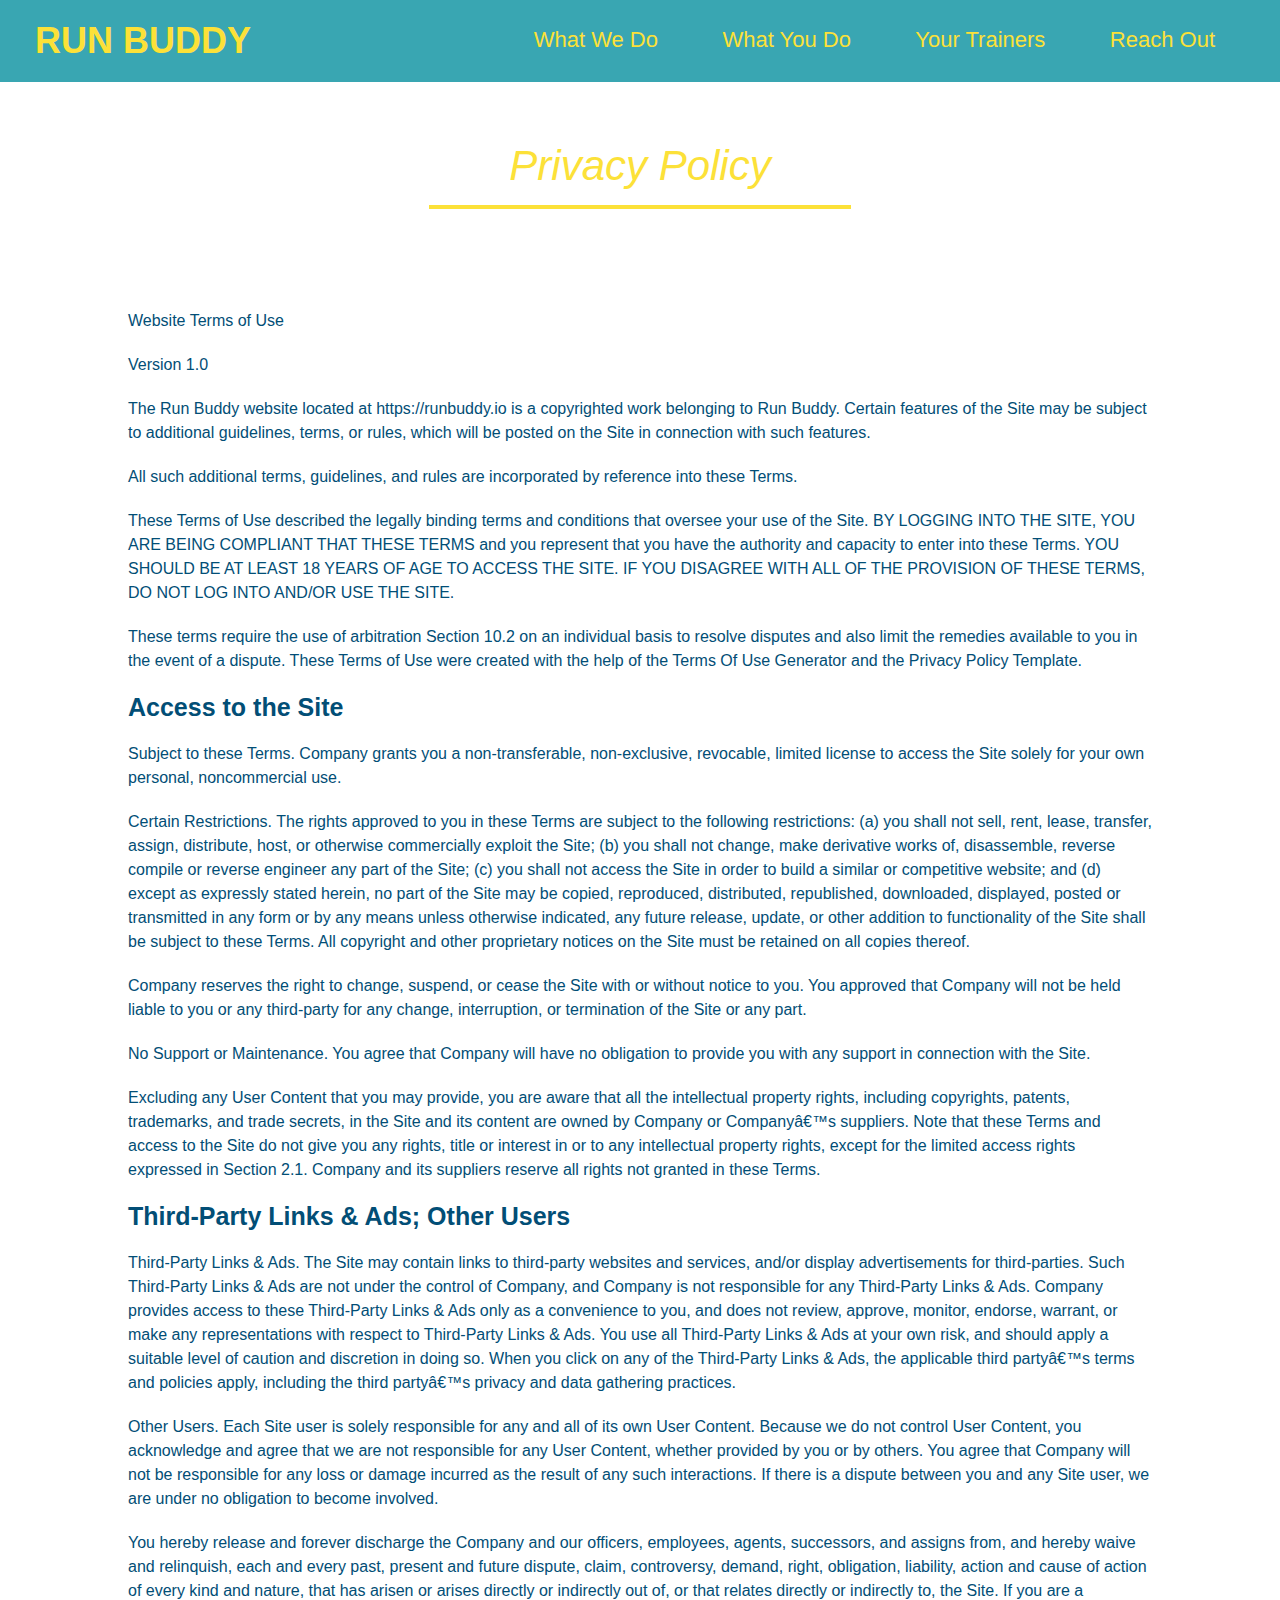
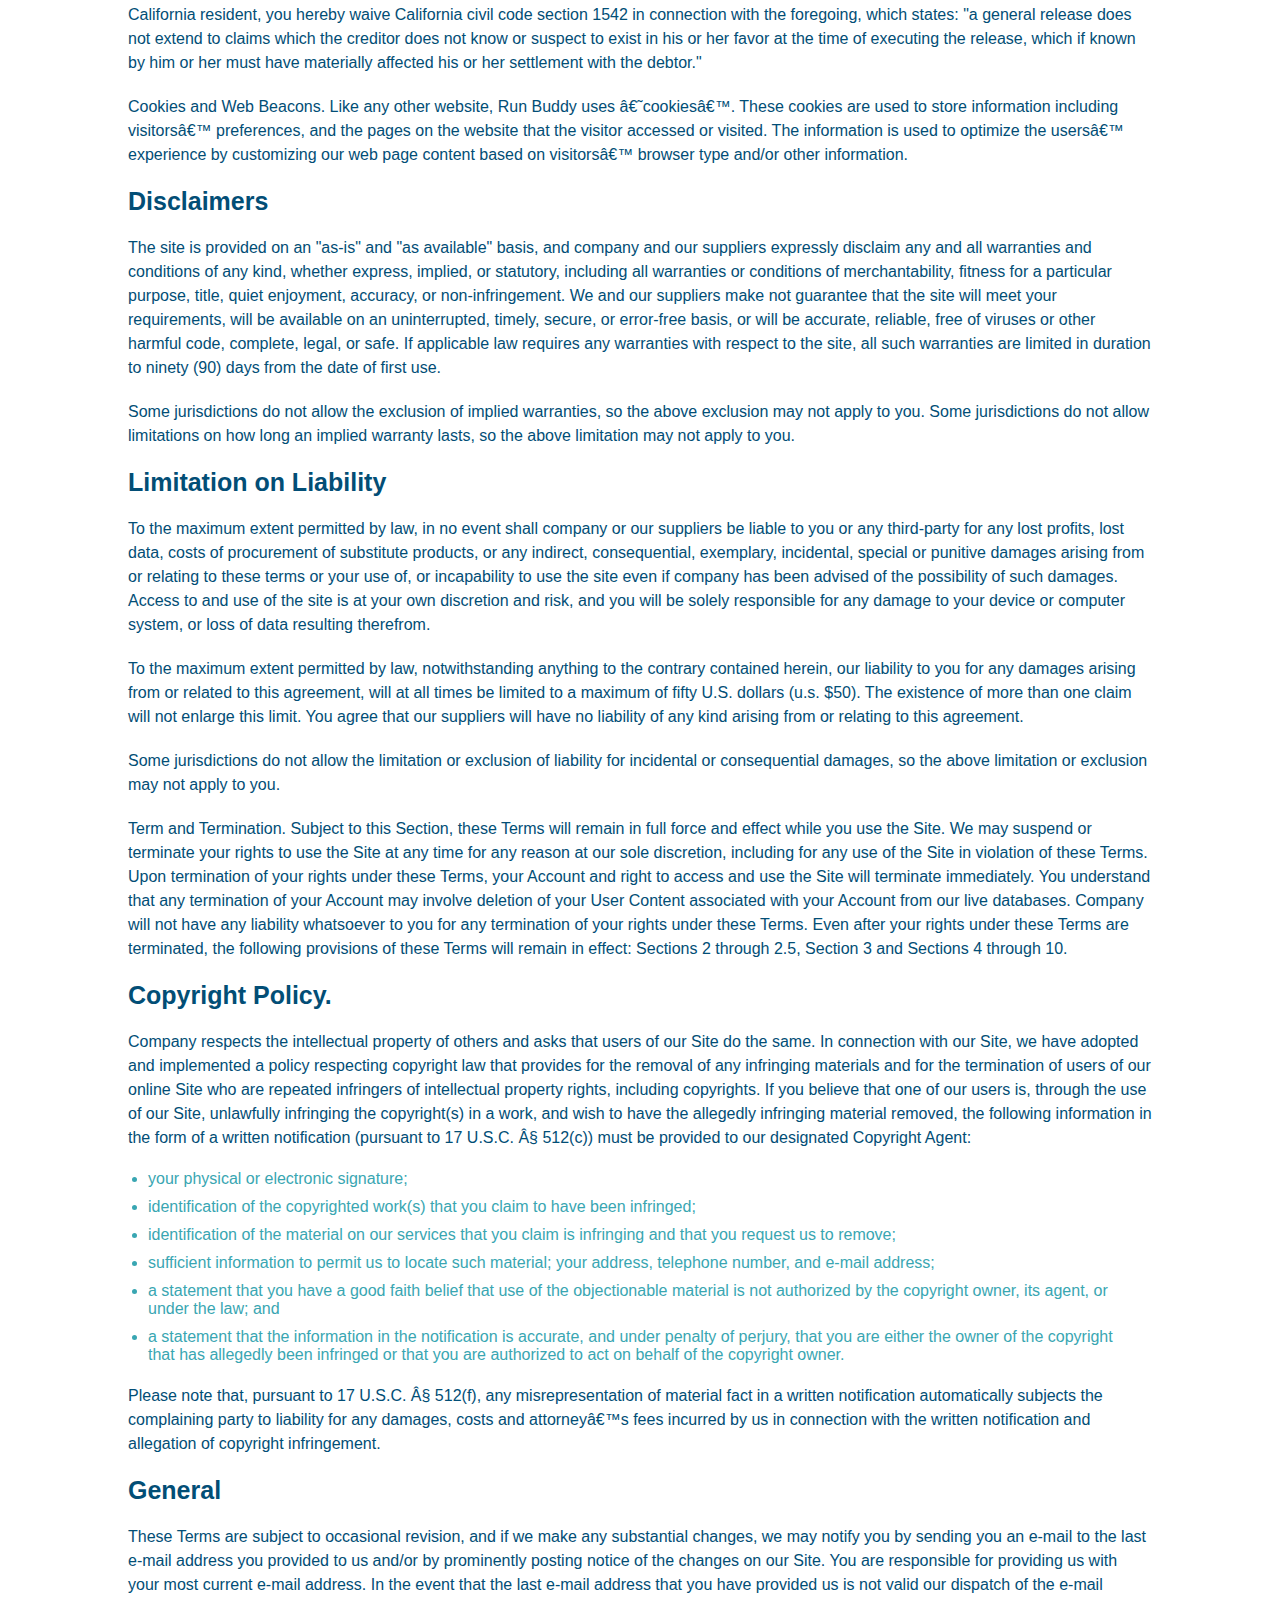
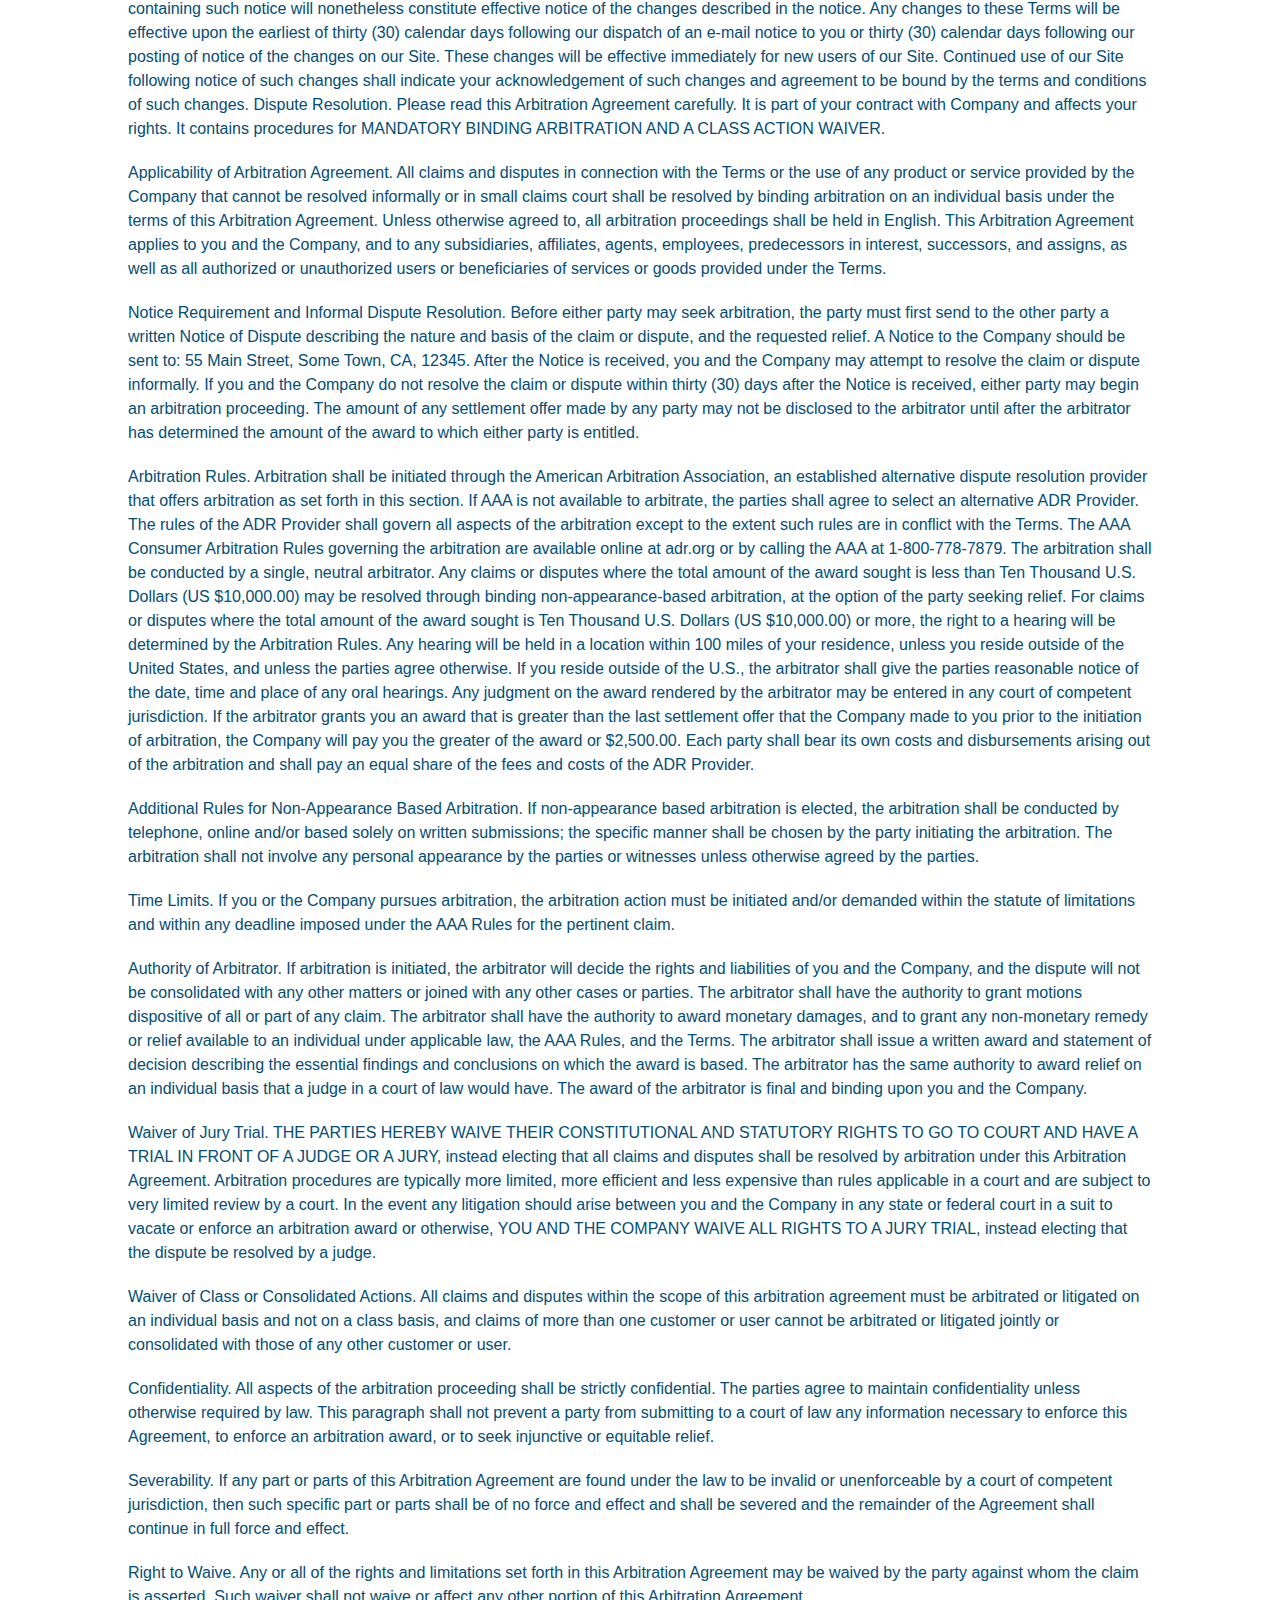
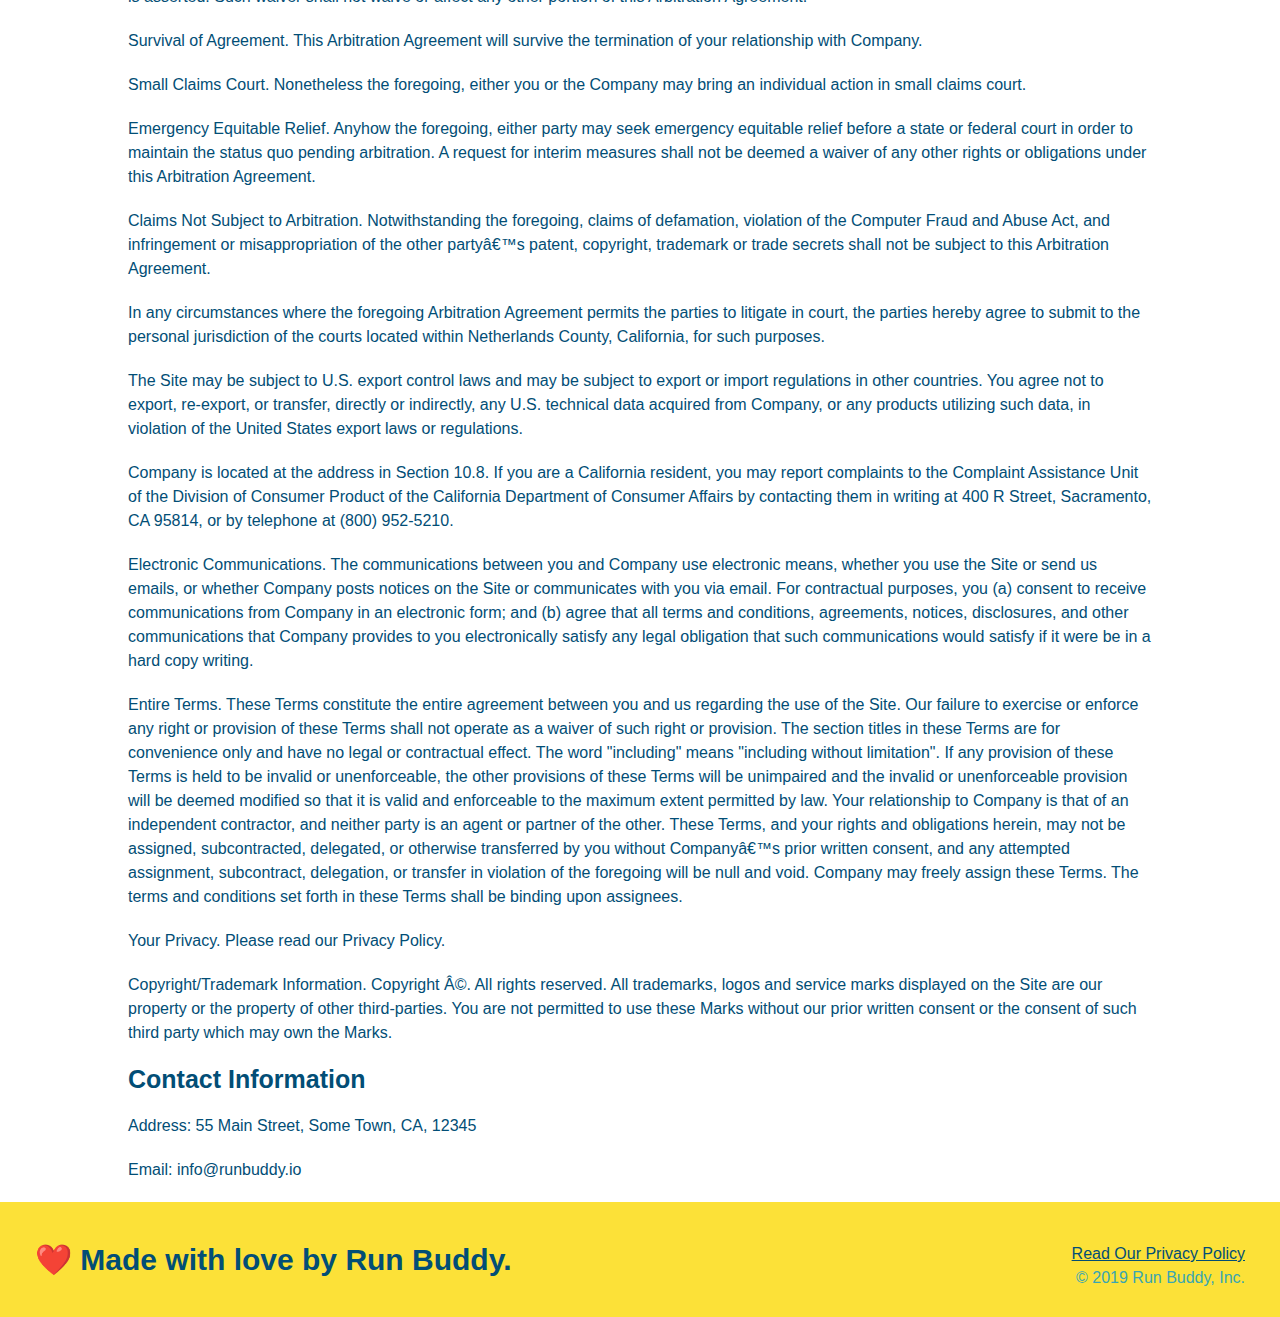
==== privacy-policy.html @ 26f64d64 "finished-page" ====
<!DOCTYPE html>
<html>
<head>
    <meta charset='utf-8'>    
    <title>Run Buddy Privacy Policy</title>    
    <link rel='stylesheet' type='text/css' media='screen' href='./assets/css/style.css'>
    <link rel="stylesheet" type='text/css' media='screen' href='./assets/css/secondary-styles.css'>
    <script src='main.js'></script>
</head>
<body>
    <!-- Header -->
    <header>
        <h1>
          <a href="/">RUN BUDDY</a>
        </h1>
          <nav>
            <ul>
              <li>
                <a href="./index.html#what-we-do">What We Do</a>
              </li>
              <li>
                <a href="./index.html#what-you-do">What You Do</a>
              </li>
              <li>
                <a href="./index.html#your-trainers">Your Trainers</a>
              </li>
              <li>
                <a href="./index.html#reach-out">Reach Out</a>
              </li>
            </ul>
          </nav>
      </header>
          <!-- Privacy Policy -->
        <section class="hero">
            <h2 class="page-title">
                Privacy Policy
            </h2>
        </section>
            <article class="secondary-content">
                <p>
                    Website Terms of Use
                  </p>
            
                  <p>
                    Version 1.0
                  </p>
            
                  <p>
                    The Run Buddy website located at https://runbuddy.io is a copyrighted work belonging to Run Buddy. Certain
                    features of the Site may be subject to additional guidelines, terms, or rules, which will be posted on the Site
                    in connection with such features.
                  </p>
            
                  <p>
                    All such additional terms, guidelines, and rules are incorporated by reference into these Terms.
                  </p>
            
                  <p>
                    These Terms of Use described the legally binding terms and conditions that oversee your use of the Site. BY
                    LOGGING INTO THE SITE, YOU ARE BEING COMPLIANT THAT THESE TERMS and you represent that you have the authority
                    and capacity to enter into these Terms. YOU SHOULD BE AT LEAST 18 YEARS OF AGE TO ACCESS THE SITE. IF YOU
                    DISAGREE WITH ALL OF THE PROVISION OF THESE TERMS, DO NOT LOG INTO AND/OR USE THE SITE.
                  </p>
            
                  <p>
                    These terms require the use of arbitration Section 10.2 on an individual basis to resolve disputes and also
                    limit the remedies available to you in the event of a dispute. These Terms of Use were created with the help of
                    the Terms Of Use Generator and the Privacy Policy Template.
                  </p>
            
                  <h3>
                    Access to the Site
                  </h3>
            
                  <p>
                    Subject to these Terms. Company grants you a non-transferable, non-exclusive, revocable, limited license to
                    access the Site solely for your own personal, noncommercial use.
                  </p>
            
                  <p>
                    Certain Restrictions. The rights approved to you in these Terms are subject to the following restrictions: (a)
                    you shall not sell, rent, lease, transfer, assign, distribute, host, or otherwise commercially exploit the Site;
                    (b) you shall not change, make derivative works of, disassemble, reverse compile or reverse engineer any part of
                    the Site; (c) you shall not access the Site in order to build a similar or competitive website; and (d) except
                    as expressly stated herein, no part of the Site may be copied, reproduced, distributed, republished, downloaded,
                    displayed, posted or transmitted in any form or by any means unless otherwise indicated, any future release,
                    update, or other addition to functionality of the Site shall be subject to these Terms. All copyright and other
                    proprietary notices on the Site must be retained on all copies thereof.
                  </p>
            
                  <p>
                    Company reserves the right to change, suspend, or cease the Site with or without notice to you. You approved
                    that Company will not be held liable to you or any third-party for any change, interruption, or termination of
                    the Site or any part.
                  </p>
            
                  <p>
                    No Support or Maintenance. You agree that Company will have no obligation to provide you with any support in
                    connection with the Site.
                  </p>
            
                  <p>
                    Excluding any User Content that you may provide, you are aware that all the intellectual property rights,
                    including copyrights, patents, trademarks, and trade secrets, in the Site and its content are owned by Company
                    or Companyâ€™s suppliers. Note that these Terms and access to the Site do not give you any rights, title or
                    interest in or to any intellectual property rights, except for the limited access rights expressed in Section
                    2.1. Company and its suppliers reserve all rights not granted in these Terms.
                  </p>
            
                  <h3>
                    Third-Party Links & Ads; Other Users
                  </h3>
            
                  <p>
                    Third-Party Links & Ads. The Site may contain links to third-party websites and services, and/or display
                    advertisements for third-parties. Such Third-Party Links & Ads are not under the control of Company, and Company
                    is not responsible for any Third-Party Links & Ads. Company provides access to these Third-Party Links & Ads
                    only as a convenience to you, and does not review, approve, monitor, endorse, warrant, or make any
                    representations with respect to Third-Party Links & Ads. You use all Third-Party Links & Ads at your own risk,
                    and should apply a suitable level of caution and discretion in doing so. When you click on any of the
                    Third-Party Links & Ads, the applicable third partyâ€™s terms and policies apply, including the third partyâ€™s
                    privacy and data gathering practices.
                  </p>
            
                  <p>
                    Other Users. Each Site user is solely responsible for any and all of its own User Content. Because we do not
                    control User Content, you acknowledge and agree that we are not responsible for any User Content, whether
                    provided by you or by others. You agree that Company will not be responsible for any loss or damage incurred as
                    the result of any such interactions. If there is a dispute between you and any Site user, we are under no
                    obligation to become involved.
                  </p>
            
                  <p>
                    You hereby release and forever discharge the Company and our officers, employees, agents, successors, and
                    assigns from, and hereby waive and relinquish, each and every past, present and future dispute, claim,
                    controversy, demand, right, obligation, liability, action and cause of action of every kind and nature, that has
                    arisen or arises directly or indirectly out of, or that relates directly or indirectly to, the Site. If you are
                    a California resident, you hereby waive California civil code section 1542 in connection with the foregoing,
                    which states: "a general release does not extend to claims which the creditor does not know or suspect to exist
                    in his or her favor at the time of executing the release, which if known by him or her must have materially
                    affected his or her settlement with the debtor."
                  </p>
            
                  <p>
                    Cookies and Web Beacons. Like any other website, Run Buddy uses â€˜cookiesâ€™. These cookies are used to store
                    information including visitorsâ€™ preferences, and the pages on the website that the visitor accessed or visited.
                    The information is used to optimize the usersâ€™ experience by customizing our web page content based on visitorsâ€™
                    browser type and/or other information.
                  </p>
            
                  <h3>
                    Disclaimers
                  </h3>
            
                  <p>
                    The site is provided on an "as-is" and "as available" basis, and company and our suppliers expressly disclaim
                    any and all warranties and conditions of any kind, whether express, implied, or statutory, including all
                    warranties or conditions of merchantability, fitness for a particular purpose, title, quiet enjoyment, accuracy,
                    or non-infringement. We and our suppliers make not guarantee that the site will meet your requirements, will be
                    available on an uninterrupted, timely, secure, or error-free basis, or will be accurate, reliable, free of
                    viruses or other harmful code, complete, legal, or safe. If applicable law requires any warranties with respect
                    to the site, all such warranties are limited in duration to ninety (90) days from the date of first use.
                  </p>
            
                  <p>
                    Some jurisdictions do not allow the exclusion of implied warranties, so the above exclusion may not apply to
                    you. Some jurisdictions do not allow limitations on how long an implied warranty lasts, so the above limitation
                    may not apply to you.
                  </p>
            
                  <h3>
                    Limitation on Liability
                  </h3>
            
                  <p>
                    To the maximum extent permitted by law, in no event shall company or our suppliers be liable to you or any
                    third-party for any lost profits, lost data, costs of procurement of substitute products, or any indirect,
                    consequential, exemplary, incidental, special or punitive damages arising from or relating to these terms or
                    your use of, or incapability to use the site even if company has been advised of the possibility of such
                    damages. Access to and use of the site is at your own discretion and risk, and you will be solely responsible
                    for any damage to your device or computer system, or loss of data resulting therefrom.
                  </p>
            
                  <p>
                    To the maximum extent permitted by law, notwithstanding anything to the contrary contained herein, our liability
                    to you for any damages arising from or related to this agreement, will at all times be limited to a maximum of
                    fifty U.S. dollars (u.s. $50). The existence of more than one claim will not enlarge this limit. You agree that
                    our suppliers will have no liability of any kind arising from or relating to this agreement.
                  </p>
            
                  <p>
                    Some jurisdictions do not allow the limitation or exclusion of liability for incidental or consequential
                    damages, so the above limitation or exclusion may not apply to you.
                  </p>
            
                  <p>
                    Term and Termination. Subject to this Section, these Terms will remain in full force and effect while you use
                    the Site. We may suspend or terminate your rights to use the Site at any time for any reason at our sole
                    discretion, including for any use of the Site in violation of these Terms. Upon termination of your rights under
                    these Terms, your Account and right to access and use the Site will terminate immediately. You understand that
                    any termination of your Account may involve deletion of your User Content associated with your Account from our
                    live databases. Company will not have any liability whatsoever to you for any termination of your rights under
                    these Terms. Even after your rights under these Terms are terminated, the following provisions of these Terms
                    will remain in effect: Sections 2 through 2.5, Section 3 and Sections 4 through 10.
                  </p>
            
                  <h3>
                    Copyright Policy.
                  </h3>
            
                  <p>
                    Company respects the intellectual property of others and asks that users of our Site do the same. In connection
                    with our Site, we have adopted and implemented a policy respecting copyright law that provides for the removal
                    of any infringing materials and for the termination of users of our online Site who are repeated infringers of
                    intellectual property rights, including copyrights. If you believe that one of our users is, through the use of
                    our Site, unlawfully infringing the copyright(s) in a work, and wish to have the allegedly infringing material
                    removed, the following information in the form of a written notification (pursuant to 17 U.S.C. Â§ 512(c)) must
                    be provided to our designated Copyright Agent:
                  </p>
            
                  <ul>
                    <li>
                      your physical or electronic signature;
                    </li>
                    <li>
                      identification of the copyrighted work(s) that you claim to have been infringed;
                    </li>
                    <li>
                      identification of the material on our services that you claim is infringing and that you request us to remove;
                    </li>
                    <li>
                      sufficient information to permit us to locate such material; your address, telephone number, and e-mail
                      address;
                    </li>
                    <li>
                      a statement that you have a good faith belief that use of the objectionable material is not authorized by the
                      copyright owner, its agent, or under the law; and
                    </li>
                    <li>
                      a statement that the information in the notification is accurate, and under penalty of perjury, that you are
                      either the owner of the copyright that has allegedly been infringed or that you are authorized to act on
                      behalf of the copyright owner.
                    </li>
                  </ul>
            
                  <p>
                    Please note that, pursuant to 17 U.S.C. Â§ 512(f), any misrepresentation of material fact in a written
                    notification automatically subjects the complaining party to liability for any damages, costs and attorneyâ€™s
                    fees incurred by us in connection with the written notification and allegation of copyright infringement.
                  </p>
            
                  <h3>
                    General
                  </h3>
            
                  <p>
                    These Terms are subject to occasional revision, and if we make any substantial changes, we may notify you by
                    sending you an e-mail to the last e-mail address you provided to us and/or by prominently posting notice of the
                    changes on our Site. You are responsible for providing us with your most current e-mail address. In the event
                    that the last e-mail address that you have provided us is not valid our dispatch of the e-mail containing such
                    notice will nonetheless constitute effective notice of the changes described in the notice. Any changes to these
                    Terms will be effective upon the earliest of thirty (30) calendar days following our dispatch of an e-mail
                    notice to you or thirty (30) calendar days following our posting of notice of the changes on our Site. These
                    changes will be effective immediately for new users of our Site. Continued use of our Site following notice of
                    such changes shall indicate your acknowledgement of such changes and agreement to be bound by the terms and
                    conditions of such changes. Dispute Resolution. Please read this Arbitration Agreement carefully. It is part of
                    your contract with Company and affects your rights. It contains procedures for MANDATORY BINDING ARBITRATION AND
                    A CLASS ACTION WAIVER.
                  </p>
            
                  <p>
                    Applicability of Arbitration Agreement. All claims and disputes in connection with the Terms or the use of any
                    product or service provided by the Company that cannot be resolved informally or in small claims court shall be
                    resolved by binding arbitration on an individual basis under the terms of this Arbitration Agreement. Unless
                    otherwise agreed to, all arbitration proceedings shall be held in English. This Arbitration Agreement applies to
                    you and the Company, and to any subsidiaries, affiliates, agents, employees, predecessors in interest,
                    successors, and assigns, as well as all authorized or unauthorized users or beneficiaries of services or goods
                    provided under the Terms.
                  </p>
            
                  <p>
                    Notice Requirement and Informal Dispute Resolution. Before either party may seek arbitration, the party must
                    first send to the other party a written Notice of Dispute describing the nature and basis of the claim or
                    dispute, and the requested relief. A Notice to the Company should be sent to: 55 Main Street, Some Town, CA,
                    12345. After the Notice is received, you and the Company may attempt to resolve the claim or dispute informally.
                    If you and the Company do not resolve the claim or dispute within thirty (30) days after the Notice is received,
                    either party may begin an arbitration proceeding. The amount of any settlement offer made by any party may not
                    be disclosed to the arbitrator until after the arbitrator has determined the amount of the award to which either
                    party is entitled.
                  </p>
            
                  <p>
                    Arbitration Rules. Arbitration shall be initiated through the American Arbitration Association, an established
                    alternative dispute resolution provider that offers arbitration as set forth in this section. If AAA is not
                    available to arbitrate, the parties shall agree to select an alternative ADR Provider. The rules of the ADR
                    Provider shall govern all aspects of the arbitration except to the extent such rules are in conflict with the
                    Terms. The AAA Consumer Arbitration Rules governing the arbitration are available online at adr.org or by
                    calling the AAA at 1-800-778-7879. The arbitration shall be conducted by a single, neutral arbitrator. Any
                    claims or disputes where the total amount of the award sought is less than Ten Thousand U.S. Dollars (US
                    $10,000.00) may be resolved through binding non-appearance-based arbitration, at the option of the party seeking
                    relief. For claims or disputes where the total amount of the award sought is Ten Thousand U.S. Dollars (US
                    $10,000.00) or more, the right to a hearing will be determined by the Arbitration Rules. Any hearing will be
                    held in a location within 100 miles of your residence, unless you reside outside of the United States, and
                    unless the parties agree otherwise. If you reside outside of the U.S., the arbitrator shall give the parties
                    reasonable notice of the date, time and place of any oral hearings. Any judgment on the award rendered by the
                    arbitrator may be entered in any court of competent jurisdiction. If the arbitrator grants you an award that is
                    greater than the last settlement offer that the Company made to you prior to the initiation of arbitration, the
                    Company will pay you the greater of the award or $2,500.00. Each party shall bear its own costs and
                    disbursements arising out of the arbitration and shall pay an equal share of the fees and costs of the ADR
                    Provider.
                  </p>
            
                  <p>
                    Additional Rules for Non-Appearance Based Arbitration. If non-appearance based arbitration is elected, the
                    arbitration shall be conducted by telephone, online and/or based solely on written submissions; the specific
                    manner shall be chosen by the party initiating the arbitration. The arbitration shall not involve any personal
                    appearance by the parties or witnesses unless otherwise agreed by the parties.
                  </p>
            
                  <p>
                    Time Limits. If you or the Company pursues arbitration, the arbitration action must be initiated and/or demanded
                    within the statute of limitations and within any deadline imposed under the AAA Rules for the pertinent claim.
                  </p>
            
                  <p>
                    Authority of Arbitrator. If arbitration is initiated, the arbitrator will decide the rights and liabilities of
                    you and the Company, and the dispute will not be consolidated with any other matters or joined with any other
                    cases or parties. The arbitrator shall have the authority to grant motions dispositive of all or part of any
                    claim. The arbitrator shall have the authority to award monetary damages, and to grant any non-monetary remedy
                    or relief available to an individual under applicable law, the AAA Rules, and the Terms. The arbitrator shall
                    issue a written award and statement of decision describing the essential findings and conclusions on which the
                    award is based. The arbitrator has the same authority to award relief on an individual basis that a judge in a
                    court of law would have. The award of the arbitrator is final and binding upon you and the Company.
                  </p>
            
                  <p>
                    Waiver of Jury Trial. THE PARTIES HEREBY WAIVE THEIR CONSTITUTIONAL AND STATUTORY RIGHTS TO GO TO COURT AND HAVE
                    A TRIAL IN FRONT OF A JUDGE OR A JURY, instead electing that all claims and disputes shall be resolved by
                    arbitration under this Arbitration Agreement. Arbitration procedures are typically more limited, more efficient
                    and less expensive than rules applicable in a court and are subject to very limited review by a court. In the
                    event any litigation should arise between you and the Company in any state or federal court in a suit to vacate
                    or enforce an arbitration award or otherwise, YOU AND THE COMPANY WAIVE ALL RIGHTS TO A JURY TRIAL, instead
                    electing that the dispute be resolved by a judge.
                  </p>
            
                  <p>
                    Waiver of Class or Consolidated Actions. All claims and disputes within the scope of this arbitration agreement
                    must be arbitrated or litigated on an individual basis and not on a class basis, and claims of more than one
                    customer or user cannot be arbitrated or litigated jointly or consolidated with those of any other customer or
                    user.
                  </p>
            
                  <p>
                    Confidentiality. All aspects of the arbitration proceeding shall be strictly confidential. The parties agree to
                    maintain confidentiality unless otherwise required by law. This paragraph shall not prevent a party from
                    submitting to a court of law any information necessary to enforce this Agreement, to enforce an arbitration
                    award, or to seek injunctive or equitable relief.
                  </p>
            
                  <p>
                    Severability. If any part or parts of this Arbitration Agreement are found under the law to be invalid or
                    unenforceable by a court of competent jurisdiction, then such specific part or parts shall be of no force and
                    effect and shall be severed and the remainder of the Agreement shall continue in full force and effect.
                  </p>
            
                  <p>
                    Right to Waive. Any or all of the rights and limitations set forth in this Arbitration Agreement may be waived
                    by the party against whom the claim is asserted. Such waiver shall not waive or affect any other portion of this
                    Arbitration Agreement.
                  </p>
            
                  <p>
                    Survival of Agreement. This Arbitration Agreement will survive the termination of your relationship with
                    Company.
                  </p>
            
                  <p>
                    Small Claims Court. Nonetheless the foregoing, either you or the Company may bring an individual action in small
                    claims court.
                  </p>
            
                  <p>
                    Emergency Equitable Relief. Anyhow the foregoing, either party may seek emergency equitable relief before a
                    state or federal court in order to maintain the status quo pending arbitration. A request for interim measures
                    shall not be deemed a waiver of any other rights or obligations under this Arbitration Agreement.
                  </p>
            
                  <p>
                    Claims Not Subject to Arbitration. Notwithstanding the foregoing, claims of defamation, violation of the
                    Computer Fraud and Abuse Act, and infringement or misappropriation of the other partyâ€™s patent, copyright,
                    trademark or trade secrets shall not be subject to this Arbitration Agreement.
                  </p>
            
                  <p>
                    In any circumstances where the foregoing Arbitration Agreement permits the parties to litigate in court, the
                    parties hereby agree to submit to the personal jurisdiction of the courts located within Netherlands County,
                    California, for such purposes.
                  </p>
            
                  <p>
                    The Site may be subject to U.S. export control laws and may be subject to export or import regulations in other
                    countries. You agree not to export, re-export, or transfer, directly or indirectly, any U.S. technical data
                    acquired from Company, or any products utilizing such data, in violation of the United States export laws or
                    regulations.
                  </p>
            
                  <p>
                    Company is located at the address in Section 10.8. If you are a California resident, you may report complaints
                    to the Complaint Assistance Unit of the Division of Consumer Product of the California Department of Consumer
                    Affairs by contacting them in writing at 400 R Street, Sacramento, CA 95814, or by telephone at (800) 952-5210.
                  </p>
            
                  <p>
                    Electronic Communications. The communications between you and Company use electronic means, whether you use the
                    Site or send us emails, or whether Company posts notices on the Site or communicates with you via email. For
                    contractual purposes, you (a) consent to receive communications from Company in an electronic form; and (b)
                    agree that all terms and conditions, agreements, notices, disclosures, and other communications that Company
                    provides to you electronically satisfy any legal obligation that such communications would satisfy if it were be
                    in a hard copy writing.
                  </p>
            
                  <p>
                    Entire Terms. These Terms constitute the entire agreement between you and us regarding the use of the Site. Our
                    failure to exercise or enforce any right or provision of these Terms shall not operate as a waiver of such right
                    or provision. The section titles in these Terms are for convenience only and have no legal or contractual
                    effect. The word "including" means "including without limitation". If any provision of these Terms is held to be
                    invalid or unenforceable, the other provisions of these Terms will be unimpaired and the invalid or
                    unenforceable provision will be deemed modified so that it is valid and enforceable to the maximum extent
                    permitted by law. Your relationship to Company is that of an independent contractor, and neither party is an
                    agent or partner of the other. These Terms, and your rights and obligations herein, may not be assigned,
                    subcontracted, delegated, or otherwise transferred by you without Companyâ€™s prior written consent, and any
                    attempted assignment, subcontract, delegation, or transfer in violation of the foregoing will be null and void.
                    Company may freely assign these Terms. The terms and conditions set forth in these Terms shall be binding upon
                    assignees.
                  </p>
            
                  <p>
                    Your Privacy. Please read our Privacy Policy.
                  </p>
            
                  <p>
                    Copyright/Trademark Information. Copyright Â©. All rights reserved. All trademarks, logos and service marks
                    displayed on the Site are our property or the property of other third-parties. You are not permitted to use
                    these Marks without our prior written consent or the consent of such third party which may own the Marks.
                  </p>
            
                  <h3>
                    Contact Information
                  </h3>
            
                  <p>
                    Address: 55 Main Street, Some Town, CA, 12345
                  </p>
            
                  <p>
                    Email: info@runbuddy.io
                  </p>
            
            </article>
            <!-- Footer -->
      <footer>
        <h2>❤️ Made with love by Run Buddy.</h2>
        <div>
          <a href="#">Read Our Privacy Policy</a><br />
          &copy; 2019 Run Buddy, Inc.
        </div>
      </footer>
    
</body>
</html>
---- assets/css/style.css ----
* {
    margin: 0;
    padding: 0;
    box-sizing: border-box;
}

body {
    color: #39a6b2;
    font-family: Helvetica, Arial, "sans serif";
}

header {
    padding: 20px 35px;
    background-color: #39a6b2;
}

header h1 {
    font-weight: bold;
    font-size: 36px;
    color: #fce138;
    margin: 0;
    display: inline;
}

header a {
    text-decoration: none;
    color: #fce138;
}

header nav {
    float: right;
    margin: 7px 0;
}

header nav ul li {
    display: inline;
}

header nav ul li a {
    margin: 0 30px;
    font-weight: lighter;
    font-size: 22px;
}

footer {
    background: #fce138;
    width: 100%;
    padding: 40px 35px;

}

footer h2 {
    display: inline;
    color: #024e76;
    font-size:30px;
    margin: 0;
}

footer div {
    float:right;
    line-height: 1.5;
    text-align: right;
}

footer a {
    color: #024e76;
}

.hero {
    background-image: url("../images/hero-bg.jpg");
    height: 600px;
    background-size: cover;
    background-position: center;
    position: relative;
}

section {
    padding: 60px;
}

.hero-form {
    color: #024e76;
    background-color: #fce138;
    padding: 20px;
    width: 500px;
    border: solid 3px #024e76;
    position: absolute;
    bottom: 120px;
    right: 140px;
    }

.hero-form p {
    margin: 5px 0 15px 0;
}

.hero-form h3 {
    font-size: 24px;
    margin: 0;
}

.form-input {
    border: 1px solid #024e76;
    display: block;
    padding: 7px 15px;
    font-size: 16px;
    color: #024e76;
    width: 100%;
    margin-bottom: 15px;
}

.hero-form label {
    margin: 0 5px;
}

.hero-form button {
    color: #fce138;
    background-color: #024e76;
    border: none;
    padding: 10px 20px;
    font-size: 16px;
}

.intro {
    text-align: center;
}

.intro p {
    line-height: 1.7;
    color: #39a6b2;
    width: 80%;
    font-size: 20px;
    margin: 0 auto;
}

.steps {
    text-align: center;
    background: #fce138;
}

.section-title {
    font-size: 55px;
    color: #024e76;
    margin-bottom: 35px;
    padding: 0 100px 20px 100px;
    border-bottom: 3px solid;
}

.primary-border {
    border-color: #fce138;
}

.secondary-border {
    border-color: #39a6b2;
}

.steps div {
    margin-bottom: 80px;
    }

.steps img {
    width: 15%;
    margin: 10px 0;
}

.steps h3 {
    color: #024e76;
    font-size: 46px;
    margin-top: 10px;
}

.steps p {
    color: #39a6b2;
    font-size: 23px;
}

.steps span {
    font-size: 38px;
}

.trainers {
    text-align: center;
}

.trainer {
    width: 900px;
    margin: 0 auto 30px auto;
    background: #024e76;
    color: #fce138;
    overflow: auto;
}

.trainer img {
    width: 35%;
    float: left;
}

.trainer-bio {
    padding: 35px;
    float: left;
    width: 65%;
}

.text-left {
    text-align: left;
}

.text-right {
    text-align: right;
}

.trainer-bio h3 {
    font-size: 32px;
    margin-bottom: 8px;
}

.trainer-bio h4 {
    font-weight: lighter;
    font-size: 26px;
    margin-bottom: 25px;
}

.trainer-bio p {
    font-size: 17px;
    line-height: 1.3;
}

.contact {
    text-align: center;
    background: #024e76;
}

.contact h2 {
    color: #fce138;
}

.contact-info iframe {
    width: 400px;
    height: 400px;
}

.contact-info div {
    width: 410px;
    display: inline-block;
    vertical-align: top;
    text-align: left;
    margin: 30px 0 0 60px;
    color: white;
}

.contact-info h3 {
    color: #fce138;
    font-size: 32px;
}

.contact-info p, .contact-info address {
    margin: 20px;
    line-height: 1.5;
    font-size: 20px;
    font-style: normal;
}

.contact-info a {
    color: #fce138;
}
---- assets/css/secondary-styles.css ----
.hero {
    background-position: bottom;
    height: auto;
    text-align: center;
    margin-bottom: 40px;
}

.page-title {
    color:#fce138 ;
    display: inline-block;
    border-bottom: 4px solid #fce138;
    padding: 0 80px 15px 80px;
    font-weight: normal;
    font-size: 42px;
    font-style: italic;
}

.secondary-content {
    width: 80%;
    margin: 0 auto;
    color: #024e76;
}

.secondary-content h3 {
    font-size: 25px;
    margin: 20px 0;
}

.secondary-content p {
    font-size: 16px;
    line-height: 1.5;
    margin: 20px 0;
}

.secondary-content ul {
    margin: 15px 20px;
}

.secondary-content li {
    color: #39a6b2;
    margin: 10px 0;
}
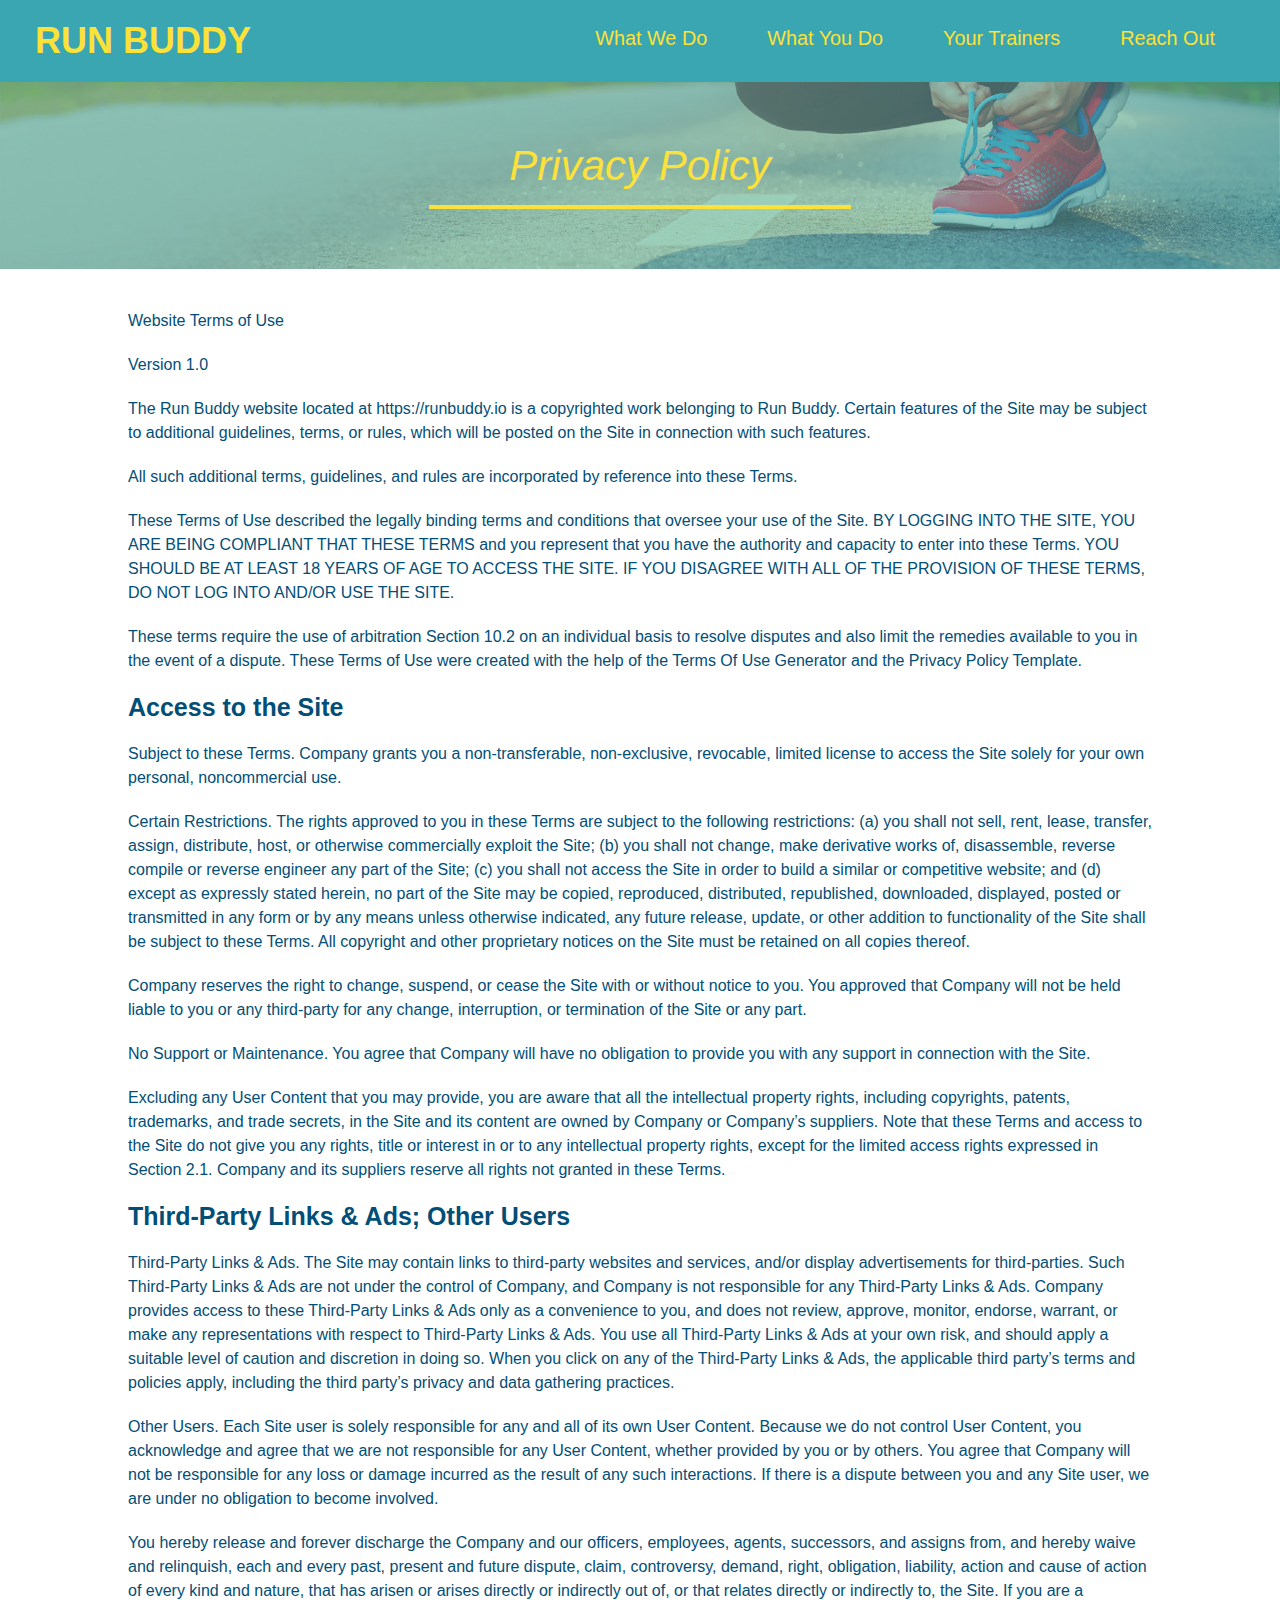
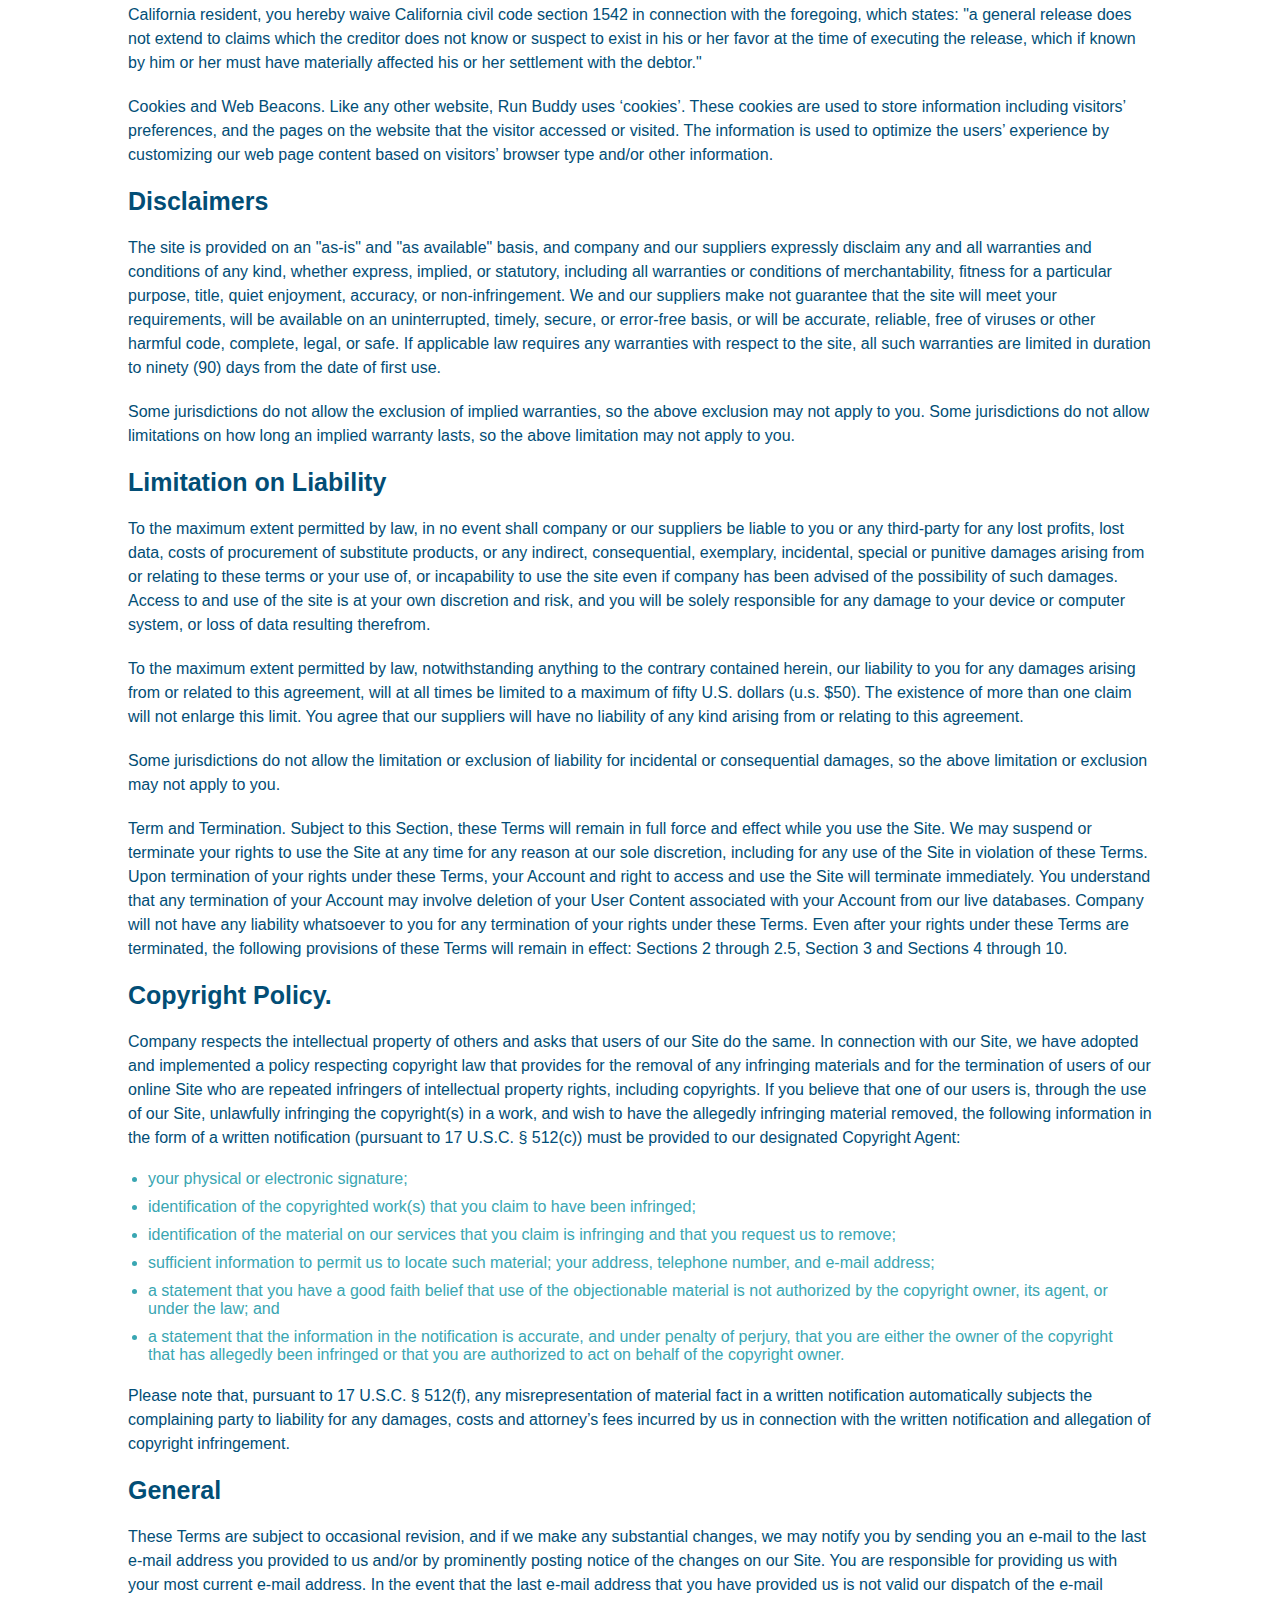
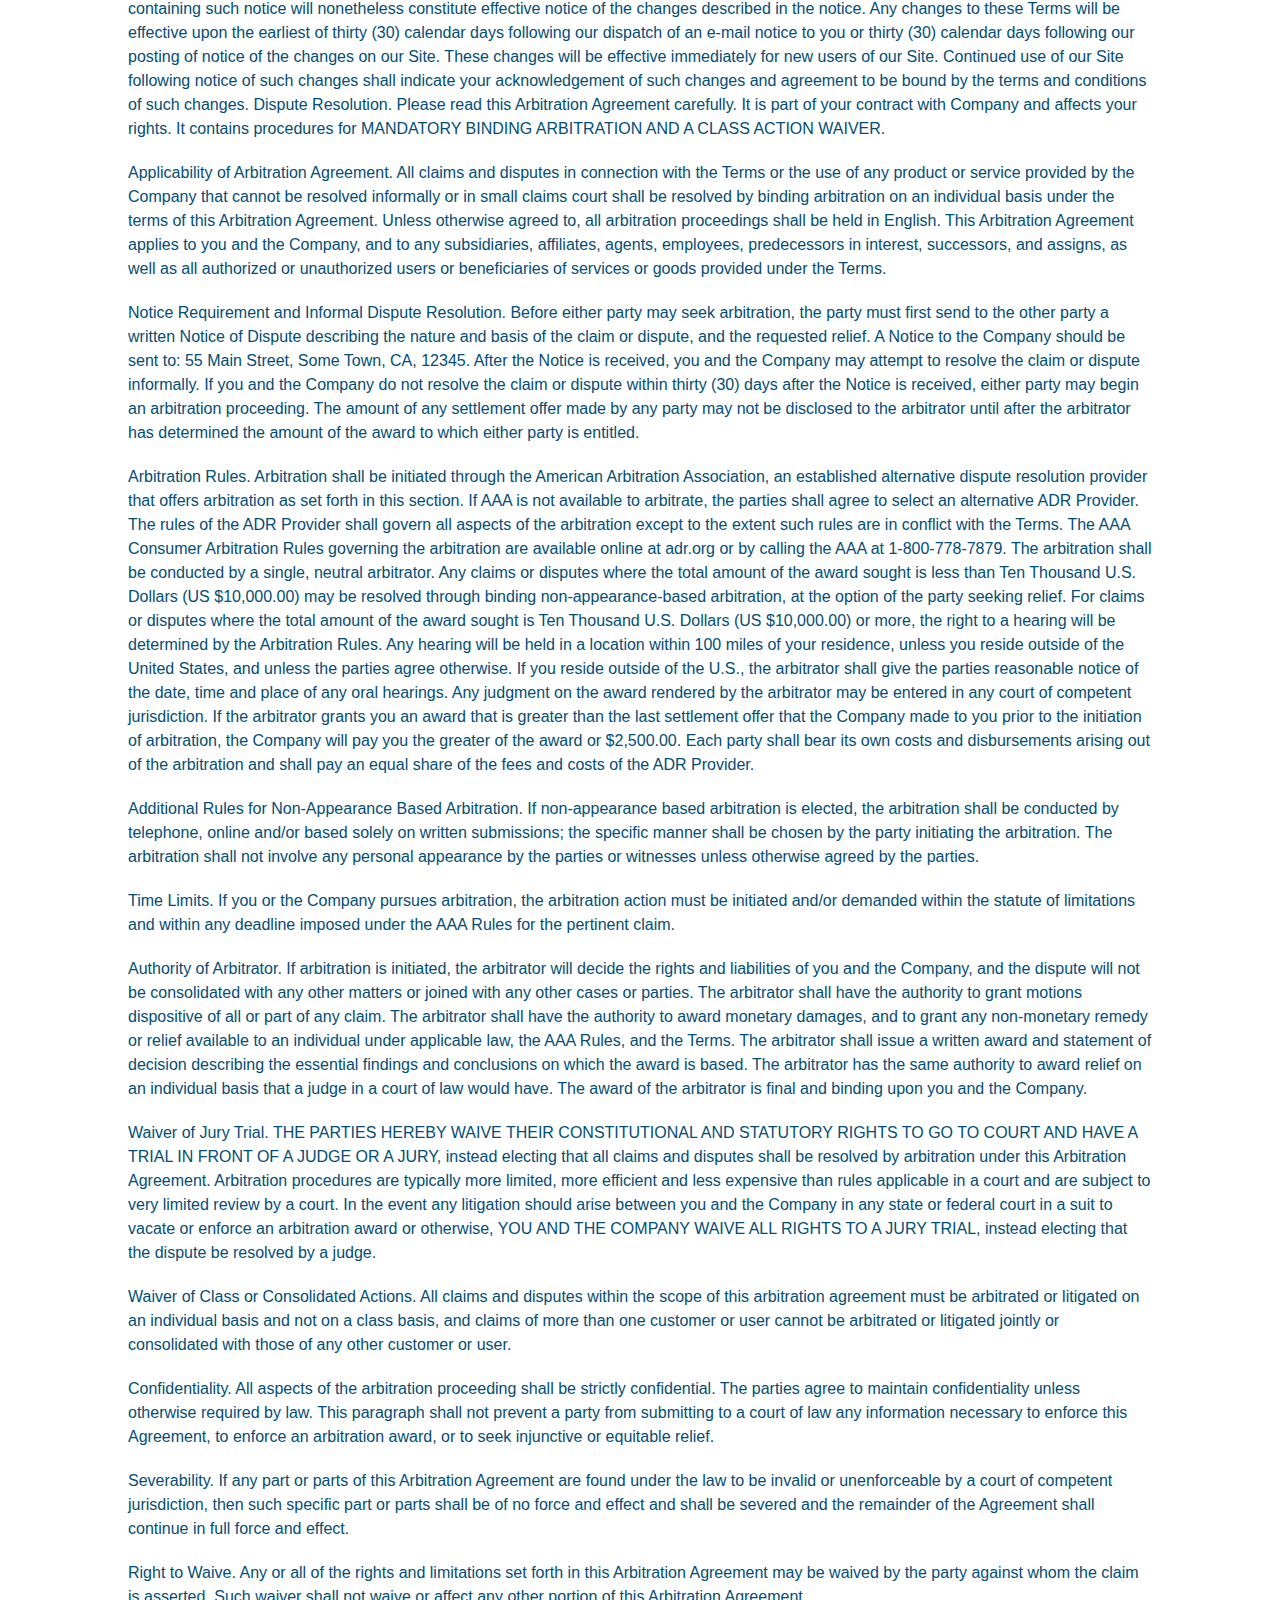
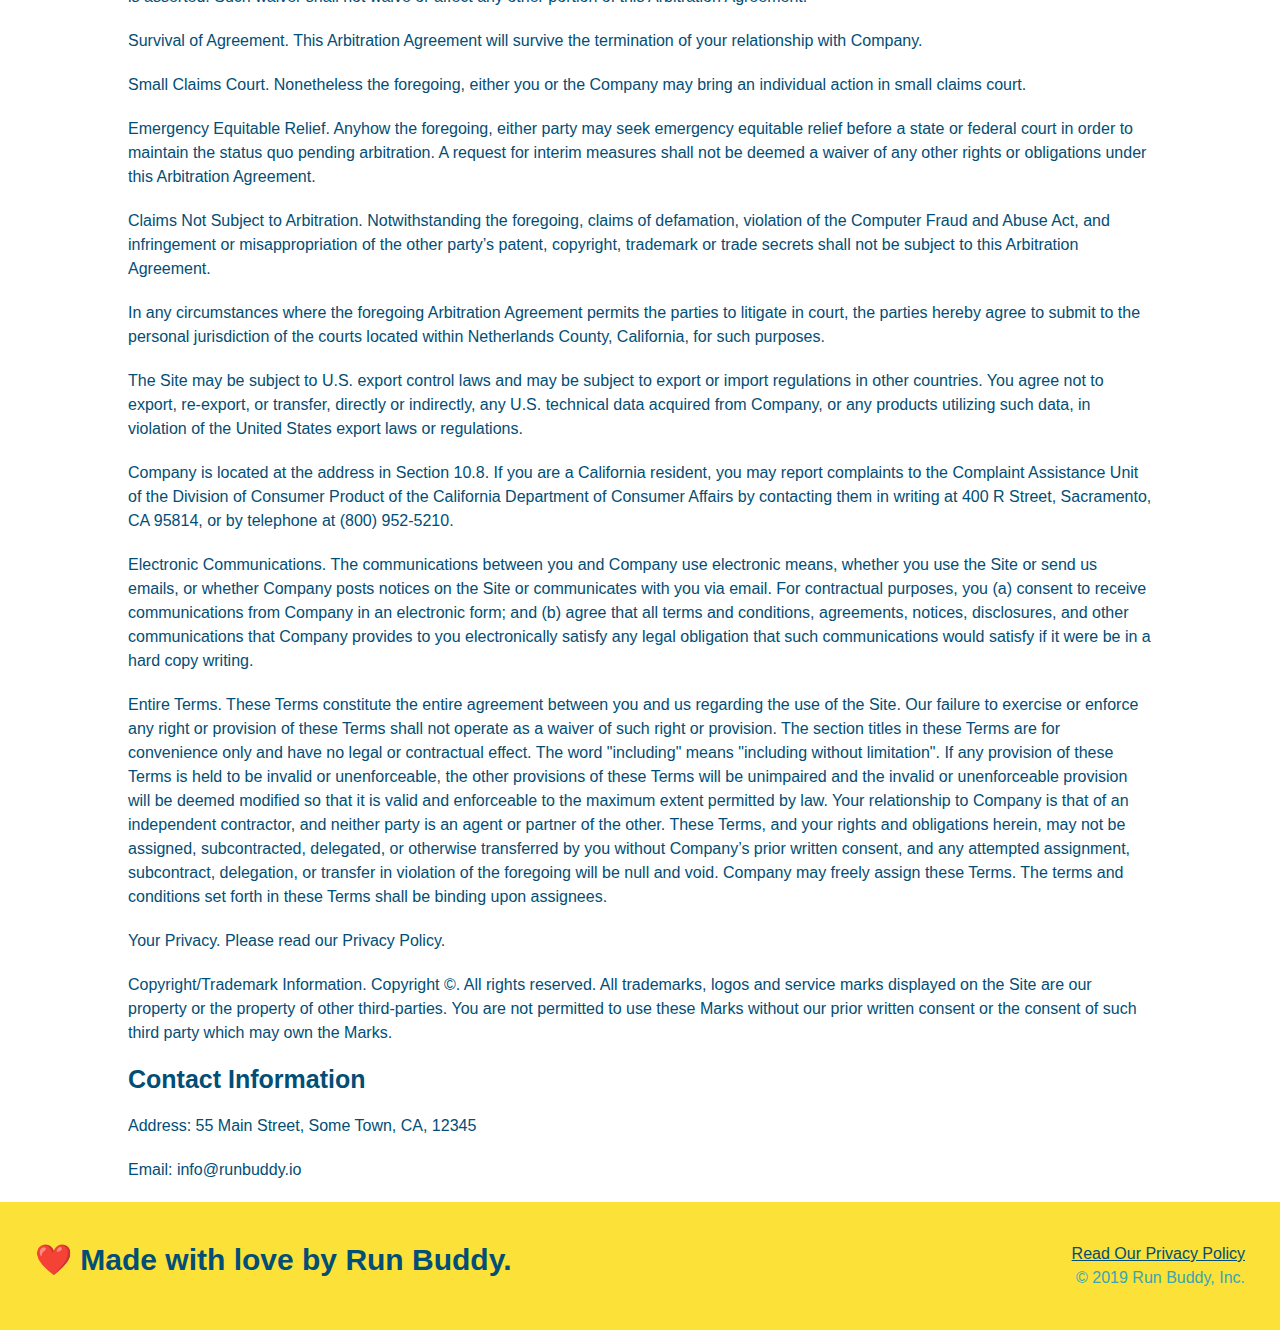
==== commit 3678aab9: "new code?" ====
--- a/privacy-policy.html
+++ b/privacy-policy.html
@@ -1,470 +1,473 @@
 <!DOCTYPE html>
-<html>
-<head>
-    <meta charset='utf-8'>    
-    <title>Run Buddy Privacy Policy</title>    
-    <link rel='stylesheet' type='text/css' media='screen' href='./assets/css/style.css'>
-    <link rel="stylesheet" type='text/css' media='screen' href='./assets/css/secondary-styles.css'>
-    <script src='main.js'></script>
-</head>
-<body>
-    <!-- Header -->
+<html lang="en">
+  <head>
+    <meta charset="UTF-8" />
+    <link rel="stylesheet" href="./assets/css/style.css" />
+    <link rel="stylesheet" href="./assets/css/secondary-styles.css" />
+    <title>Run Buddy - Privacy Policy</title>
+  </head>
+  <body>
     <header>
-        <h1>
-          <a href="/">RUN BUDDY</a>
-        </h1>
-          <nav>
-            <ul>
-              <li>
-                <a href="./index.html#what-we-do">What We Do</a>
-              </li>
-              <li>
-                <a href="./index.html#what-you-do">What You Do</a>
-              </li>
-              <li>
-                <a href="./index.html#your-trainers">Your Trainers</a>
-              </li>
-              <li>
-                <a href="./index.html#reach-out">Reach Out</a>
-              </li>
-            </ul>
-          </nav>
-      </header>
-          <!-- Privacy Policy -->
-        <section class="hero">
-            <h2 class="page-title">
-                Privacy Policy
-            </h2>
-        </section>
-            <article class="secondary-content">
-                <p>
-                    Website Terms of Use
-                  </p>
-            
-                  <p>
-                    Version 1.0
-                  </p>
-            
-                  <p>
-                    The Run Buddy website located at https://runbuddy.io is a copyrighted work belonging to Run Buddy. Certain
-                    features of the Site may be subject to additional guidelines, terms, or rules, which will be posted on the Site
-                    in connection with such features.
-                  </p>
-            
-                  <p>
-                    All such additional terms, guidelines, and rules are incorporated by reference into these Terms.
-                  </p>
-            
-                  <p>
-                    These Terms of Use described the legally binding terms and conditions that oversee your use of the Site. BY
-                    LOGGING INTO THE SITE, YOU ARE BEING COMPLIANT THAT THESE TERMS and you represent that you have the authority
-                    and capacity to enter into these Terms. YOU SHOULD BE AT LEAST 18 YEARS OF AGE TO ACCESS THE SITE. IF YOU
-                    DISAGREE WITH ALL OF THE PROVISION OF THESE TERMS, DO NOT LOG INTO AND/OR USE THE SITE.
-                  </p>
-            
-                  <p>
-                    These terms require the use of arbitration Section 10.2 on an individual basis to resolve disputes and also
-                    limit the remedies available to you in the event of a dispute. These Terms of Use were created with the help of
-                    the Terms Of Use Generator and the Privacy Policy Template.
-                  </p>
-            
-                  <h3>
-                    Access to the Site
-                  </h3>
-            
-                  <p>
-                    Subject to these Terms. Company grants you a non-transferable, non-exclusive, revocable, limited license to
-                    access the Site solely for your own personal, noncommercial use.
-                  </p>
-            
-                  <p>
-                    Certain Restrictions. The rights approved to you in these Terms are subject to the following restrictions: (a)
-                    you shall not sell, rent, lease, transfer, assign, distribute, host, or otherwise commercially exploit the Site;
-                    (b) you shall not change, make derivative works of, disassemble, reverse compile or reverse engineer any part of
-                    the Site; (c) you shall not access the Site in order to build a similar or competitive website; and (d) except
-                    as expressly stated herein, no part of the Site may be copied, reproduced, distributed, republished, downloaded,
-                    displayed, posted or transmitted in any form or by any means unless otherwise indicated, any future release,
-                    update, or other addition to functionality of the Site shall be subject to these Terms. All copyright and other
-                    proprietary notices on the Site must be retained on all copies thereof.
-                  </p>
-            
-                  <p>
-                    Company reserves the right to change, suspend, or cease the Site with or without notice to you. You approved
-                    that Company will not be held liable to you or any third-party for any change, interruption, or termination of
-                    the Site or any part.
-                  </p>
-            
-                  <p>
-                    No Support or Maintenance. You agree that Company will have no obligation to provide you with any support in
-                    connection with the Site.
-                  </p>
-            
-                  <p>
-                    Excluding any User Content that you may provide, you are aware that all the intellectual property rights,
-                    including copyrights, patents, trademarks, and trade secrets, in the Site and its content are owned by Company
-                    or Companyâ€™s suppliers. Note that these Terms and access to the Site do not give you any rights, title or
-                    interest in or to any intellectual property rights, except for the limited access rights expressed in Section
-                    2.1. Company and its suppliers reserve all rights not granted in these Terms.
-                  </p>
-            
-                  <h3>
-                    Third-Party Links & Ads; Other Users
-                  </h3>
-            
-                  <p>
-                    Third-Party Links & Ads. The Site may contain links to third-party websites and services, and/or display
-                    advertisements for third-parties. Such Third-Party Links & Ads are not under the control of Company, and Company
-                    is not responsible for any Third-Party Links & Ads. Company provides access to these Third-Party Links & Ads
-                    only as a convenience to you, and does not review, approve, monitor, endorse, warrant, or make any
-                    representations with respect to Third-Party Links & Ads. You use all Third-Party Links & Ads at your own risk,
-                    and should apply a suitable level of caution and discretion in doing so. When you click on any of the
-                    Third-Party Links & Ads, the applicable third partyâ€™s terms and policies apply, including the third partyâ€™s
-                    privacy and data gathering practices.
-                  </p>
-            
-                  <p>
-                    Other Users. Each Site user is solely responsible for any and all of its own User Content. Because we do not
-                    control User Content, you acknowledge and agree that we are not responsible for any User Content, whether
-                    provided by you or by others. You agree that Company will not be responsible for any loss or damage incurred as
-                    the result of any such interactions. If there is a dispute between you and any Site user, we are under no
-                    obligation to become involved.
-                  </p>
-            
-                  <p>
-                    You hereby release and forever discharge the Company and our officers, employees, agents, successors, and
-                    assigns from, and hereby waive and relinquish, each and every past, present and future dispute, claim,
-                    controversy, demand, right, obligation, liability, action and cause of action of every kind and nature, that has
-                    arisen or arises directly or indirectly out of, or that relates directly or indirectly to, the Site. If you are
-                    a California resident, you hereby waive California civil code section 1542 in connection with the foregoing,
-                    which states: "a general release does not extend to claims which the creditor does not know or suspect to exist
-                    in his or her favor at the time of executing the release, which if known by him or her must have materially
-                    affected his or her settlement with the debtor."
-                  </p>
-            
-                  <p>
-                    Cookies and Web Beacons. Like any other website, Run Buddy uses â€˜cookiesâ€™. These cookies are used to store
-                    information including visitorsâ€™ preferences, and the pages on the website that the visitor accessed or visited.
-                    The information is used to optimize the usersâ€™ experience by customizing our web page content based on visitorsâ€™
-                    browser type and/or other information.
-                  </p>
-            
-                  <h3>
-                    Disclaimers
-                  </h3>
-            
-                  <p>
-                    The site is provided on an "as-is" and "as available" basis, and company and our suppliers expressly disclaim
-                    any and all warranties and conditions of any kind, whether express, implied, or statutory, including all
-                    warranties or conditions of merchantability, fitness for a particular purpose, title, quiet enjoyment, accuracy,
-                    or non-infringement. We and our suppliers make not guarantee that the site will meet your requirements, will be
-                    available on an uninterrupted, timely, secure, or error-free basis, or will be accurate, reliable, free of
-                    viruses or other harmful code, complete, legal, or safe. If applicable law requires any warranties with respect
-                    to the site, all such warranties are limited in duration to ninety (90) days from the date of first use.
-                  </p>
-            
-                  <p>
-                    Some jurisdictions do not allow the exclusion of implied warranties, so the above exclusion may not apply to
-                    you. Some jurisdictions do not allow limitations on how long an implied warranty lasts, so the above limitation
-                    may not apply to you.
-                  </p>
-            
-                  <h3>
-                    Limitation on Liability
-                  </h3>
-            
-                  <p>
-                    To the maximum extent permitted by law, in no event shall company or our suppliers be liable to you or any
-                    third-party for any lost profits, lost data, costs of procurement of substitute products, or any indirect,
-                    consequential, exemplary, incidental, special or punitive damages arising from or relating to these terms or
-                    your use of, or incapability to use the site even if company has been advised of the possibility of such
-                    damages. Access to and use of the site is at your own discretion and risk, and you will be solely responsible
-                    for any damage to your device or computer system, or loss of data resulting therefrom.
-                  </p>
-            
-                  <p>
-                    To the maximum extent permitted by law, notwithstanding anything to the contrary contained herein, our liability
-                    to you for any damages arising from or related to this agreement, will at all times be limited to a maximum of
-                    fifty U.S. dollars (u.s. $50). The existence of more than one claim will not enlarge this limit. You agree that
-                    our suppliers will have no liability of any kind arising from or relating to this agreement.
-                  </p>
-            
-                  <p>
-                    Some jurisdictions do not allow the limitation or exclusion of liability for incidental or consequential
-                    damages, so the above limitation or exclusion may not apply to you.
-                  </p>
-            
-                  <p>
-                    Term and Termination. Subject to this Section, these Terms will remain in full force and effect while you use
-                    the Site. We may suspend or terminate your rights to use the Site at any time for any reason at our sole
-                    discretion, including for any use of the Site in violation of these Terms. Upon termination of your rights under
-                    these Terms, your Account and right to access and use the Site will terminate immediately. You understand that
-                    any termination of your Account may involve deletion of your User Content associated with your Account from our
-                    live databases. Company will not have any liability whatsoever to you for any termination of your rights under
-                    these Terms. Even after your rights under these Terms are terminated, the following provisions of these Terms
-                    will remain in effect: Sections 2 through 2.5, Section 3 and Sections 4 through 10.
-                  </p>
-            
-                  <h3>
-                    Copyright Policy.
-                  </h3>
-            
-                  <p>
-                    Company respects the intellectual property of others and asks that users of our Site do the same. In connection
-                    with our Site, we have adopted and implemented a policy respecting copyright law that provides for the removal
-                    of any infringing materials and for the termination of users of our online Site who are repeated infringers of
-                    intellectual property rights, including copyrights. If you believe that one of our users is, through the use of
-                    our Site, unlawfully infringing the copyright(s) in a work, and wish to have the allegedly infringing material
-                    removed, the following information in the form of a written notification (pursuant to 17 U.S.C. Â§ 512(c)) must
-                    be provided to our designated Copyright Agent:
-                  </p>
-            
-                  <ul>
-                    <li>
-                      your physical or electronic signature;
-                    </li>
-                    <li>
-                      identification of the copyrighted work(s) that you claim to have been infringed;
-                    </li>
-                    <li>
-                      identification of the material on our services that you claim is infringing and that you request us to remove;
-                    </li>
-                    <li>
-                      sufficient information to permit us to locate such material; your address, telephone number, and e-mail
-                      address;
-                    </li>
-                    <li>
-                      a statement that you have a good faith belief that use of the objectionable material is not authorized by the
-                      copyright owner, its agent, or under the law; and
-                    </li>
-                    <li>
-                      a statement that the information in the notification is accurate, and under penalty of perjury, that you are
-                      either the owner of the copyright that has allegedly been infringed or that you are authorized to act on
-                      behalf of the copyright owner.
-                    </li>
-                  </ul>
-            
-                  <p>
-                    Please note that, pursuant to 17 U.S.C. Â§ 512(f), any misrepresentation of material fact in a written
-                    notification automatically subjects the complaining party to liability for any damages, costs and attorneyâ€™s
-                    fees incurred by us in connection with the written notification and allegation of copyright infringement.
-                  </p>
-            
-                  <h3>
-                    General
-                  </h3>
-            
-                  <p>
-                    These Terms are subject to occasional revision, and if we make any substantial changes, we may notify you by
-                    sending you an e-mail to the last e-mail address you provided to us and/or by prominently posting notice of the
-                    changes on our Site. You are responsible for providing us with your most current e-mail address. In the event
-                    that the last e-mail address that you have provided us is not valid our dispatch of the e-mail containing such
-                    notice will nonetheless constitute effective notice of the changes described in the notice. Any changes to these
-                    Terms will be effective upon the earliest of thirty (30) calendar days following our dispatch of an e-mail
-                    notice to you or thirty (30) calendar days following our posting of notice of the changes on our Site. These
-                    changes will be effective immediately for new users of our Site. Continued use of our Site following notice of
-                    such changes shall indicate your acknowledgement of such changes and agreement to be bound by the terms and
-                    conditions of such changes. Dispute Resolution. Please read this Arbitration Agreement carefully. It is part of
-                    your contract with Company and affects your rights. It contains procedures for MANDATORY BINDING ARBITRATION AND
-                    A CLASS ACTION WAIVER.
-                  </p>
-            
-                  <p>
-                    Applicability of Arbitration Agreement. All claims and disputes in connection with the Terms or the use of any
-                    product or service provided by the Company that cannot be resolved informally or in small claims court shall be
-                    resolved by binding arbitration on an individual basis under the terms of this Arbitration Agreement. Unless
-                    otherwise agreed to, all arbitration proceedings shall be held in English. This Arbitration Agreement applies to
-                    you and the Company, and to any subsidiaries, affiliates, agents, employees, predecessors in interest,
-                    successors, and assigns, as well as all authorized or unauthorized users or beneficiaries of services or goods
-                    provided under the Terms.
-                  </p>
-            
-                  <p>
-                    Notice Requirement and Informal Dispute Resolution. Before either party may seek arbitration, the party must
-                    first send to the other party a written Notice of Dispute describing the nature and basis of the claim or
-                    dispute, and the requested relief. A Notice to the Company should be sent to: 55 Main Street, Some Town, CA,
-                    12345. After the Notice is received, you and the Company may attempt to resolve the claim or dispute informally.
-                    If you and the Company do not resolve the claim or dispute within thirty (30) days after the Notice is received,
-                    either party may begin an arbitration proceeding. The amount of any settlement offer made by any party may not
-                    be disclosed to the arbitrator until after the arbitrator has determined the amount of the award to which either
-                    party is entitled.
-                  </p>
-            
-                  <p>
-                    Arbitration Rules. Arbitration shall be initiated through the American Arbitration Association, an established
-                    alternative dispute resolution provider that offers arbitration as set forth in this section. If AAA is not
-                    available to arbitrate, the parties shall agree to select an alternative ADR Provider. The rules of the ADR
-                    Provider shall govern all aspects of the arbitration except to the extent such rules are in conflict with the
-                    Terms. The AAA Consumer Arbitration Rules governing the arbitration are available online at adr.org or by
-                    calling the AAA at 1-800-778-7879. The arbitration shall be conducted by a single, neutral arbitrator. Any
-                    claims or disputes where the total amount of the award sought is less than Ten Thousand U.S. Dollars (US
-                    $10,000.00) may be resolved through binding non-appearance-based arbitration, at the option of the party seeking
-                    relief. For claims or disputes where the total amount of the award sought is Ten Thousand U.S. Dollars (US
-                    $10,000.00) or more, the right to a hearing will be determined by the Arbitration Rules. Any hearing will be
-                    held in a location within 100 miles of your residence, unless you reside outside of the United States, and
-                    unless the parties agree otherwise. If you reside outside of the U.S., the arbitrator shall give the parties
-                    reasonable notice of the date, time and place of any oral hearings. Any judgment on the award rendered by the
-                    arbitrator may be entered in any court of competent jurisdiction. If the arbitrator grants you an award that is
-                    greater than the last settlement offer that the Company made to you prior to the initiation of arbitration, the
-                    Company will pay you the greater of the award or $2,500.00. Each party shall bear its own costs and
-                    disbursements arising out of the arbitration and shall pay an equal share of the fees and costs of the ADR
-                    Provider.
-                  </p>
-            
-                  <p>
-                    Additional Rules for Non-Appearance Based Arbitration. If non-appearance based arbitration is elected, the
-                    arbitration shall be conducted by telephone, online and/or based solely on written submissions; the specific
-                    manner shall be chosen by the party initiating the arbitration. The arbitration shall not involve any personal
-                    appearance by the parties or witnesses unless otherwise agreed by the parties.
-                  </p>
-            
-                  <p>
-                    Time Limits. If you or the Company pursues arbitration, the arbitration action must be initiated and/or demanded
-                    within the statute of limitations and within any deadline imposed under the AAA Rules for the pertinent claim.
-                  </p>
-            
-                  <p>
-                    Authority of Arbitrator. If arbitration is initiated, the arbitrator will decide the rights and liabilities of
-                    you and the Company, and the dispute will not be consolidated with any other matters or joined with any other
-                    cases or parties. The arbitrator shall have the authority to grant motions dispositive of all or part of any
-                    claim. The arbitrator shall have the authority to award monetary damages, and to grant any non-monetary remedy
-                    or relief available to an individual under applicable law, the AAA Rules, and the Terms. The arbitrator shall
-                    issue a written award and statement of decision describing the essential findings and conclusions on which the
-                    award is based. The arbitrator has the same authority to award relief on an individual basis that a judge in a
-                    court of law would have. The award of the arbitrator is final and binding upon you and the Company.
-                  </p>
-            
-                  <p>
-                    Waiver of Jury Trial. THE PARTIES HEREBY WAIVE THEIR CONSTITUTIONAL AND STATUTORY RIGHTS TO GO TO COURT AND HAVE
-                    A TRIAL IN FRONT OF A JUDGE OR A JURY, instead electing that all claims and disputes shall be resolved by
-                    arbitration under this Arbitration Agreement. Arbitration procedures are typically more limited, more efficient
-                    and less expensive than rules applicable in a court and are subject to very limited review by a court. In the
-                    event any litigation should arise between you and the Company in any state or federal court in a suit to vacate
-                    or enforce an arbitration award or otherwise, YOU AND THE COMPANY WAIVE ALL RIGHTS TO A JURY TRIAL, instead
-                    electing that the dispute be resolved by a judge.
-                  </p>
-            
-                  <p>
-                    Waiver of Class or Consolidated Actions. All claims and disputes within the scope of this arbitration agreement
-                    must be arbitrated or litigated on an individual basis and not on a class basis, and claims of more than one
-                    customer or user cannot be arbitrated or litigated jointly or consolidated with those of any other customer or
-                    user.
-                  </p>
-            
-                  <p>
-                    Confidentiality. All aspects of the arbitration proceeding shall be strictly confidential. The parties agree to
-                    maintain confidentiality unless otherwise required by law. This paragraph shall not prevent a party from
-                    submitting to a court of law any information necessary to enforce this Agreement, to enforce an arbitration
-                    award, or to seek injunctive or equitable relief.
-                  </p>
-            
-                  <p>
-                    Severability. If any part or parts of this Arbitration Agreement are found under the law to be invalid or
-                    unenforceable by a court of competent jurisdiction, then such specific part or parts shall be of no force and
-                    effect and shall be severed and the remainder of the Agreement shall continue in full force and effect.
-                  </p>
-            
-                  <p>
-                    Right to Waive. Any or all of the rights and limitations set forth in this Arbitration Agreement may be waived
-                    by the party against whom the claim is asserted. Such waiver shall not waive or affect any other portion of this
-                    Arbitration Agreement.
-                  </p>
-            
-                  <p>
-                    Survival of Agreement. This Arbitration Agreement will survive the termination of your relationship with
-                    Company.
-                  </p>
-            
-                  <p>
-                    Small Claims Court. Nonetheless the foregoing, either you or the Company may bring an individual action in small
-                    claims court.
-                  </p>
-            
-                  <p>
-                    Emergency Equitable Relief. Anyhow the foregoing, either party may seek emergency equitable relief before a
-                    state or federal court in order to maintain the status quo pending arbitration. A request for interim measures
-                    shall not be deemed a waiver of any other rights or obligations under this Arbitration Agreement.
-                  </p>
-            
-                  <p>
-                    Claims Not Subject to Arbitration. Notwithstanding the foregoing, claims of defamation, violation of the
-                    Computer Fraud and Abuse Act, and infringement or misappropriation of the other partyâ€™s patent, copyright,
-                    trademark or trade secrets shall not be subject to this Arbitration Agreement.
-                  </p>
-            
-                  <p>
-                    In any circumstances where the foregoing Arbitration Agreement permits the parties to litigate in court, the
-                    parties hereby agree to submit to the personal jurisdiction of the courts located within Netherlands County,
-                    California, for such purposes.
-                  </p>
-            
-                  <p>
-                    The Site may be subject to U.S. export control laws and may be subject to export or import regulations in other
-                    countries. You agree not to export, re-export, or transfer, directly or indirectly, any U.S. technical data
-                    acquired from Company, or any products utilizing such data, in violation of the United States export laws or
-                    regulations.
-                  </p>
-            
-                  <p>
-                    Company is located at the address in Section 10.8. If you are a California resident, you may report complaints
-                    to the Complaint Assistance Unit of the Division of Consumer Product of the California Department of Consumer
-                    Affairs by contacting them in writing at 400 R Street, Sacramento, CA 95814, or by telephone at (800) 952-5210.
-                  </p>
-            
-                  <p>
-                    Electronic Communications. The communications between you and Company use electronic means, whether you use the
-                    Site or send us emails, or whether Company posts notices on the Site or communicates with you via email. For
-                    contractual purposes, you (a) consent to receive communications from Company in an electronic form; and (b)
-                    agree that all terms and conditions, agreements, notices, disclosures, and other communications that Company
-                    provides to you electronically satisfy any legal obligation that such communications would satisfy if it were be
-                    in a hard copy writing.
-                  </p>
-            
-                  <p>
-                    Entire Terms. These Terms constitute the entire agreement between you and us regarding the use of the Site. Our
-                    failure to exercise or enforce any right or provision of these Terms shall not operate as a waiver of such right
-                    or provision. The section titles in these Terms are for convenience only and have no legal or contractual
-                    effect. The word "including" means "including without limitation". If any provision of these Terms is held to be
-                    invalid or unenforceable, the other provisions of these Terms will be unimpaired and the invalid or
-                    unenforceable provision will be deemed modified so that it is valid and enforceable to the maximum extent
-                    permitted by law. Your relationship to Company is that of an independent contractor, and neither party is an
-                    agent or partner of the other. These Terms, and your rights and obligations herein, may not be assigned,
-                    subcontracted, delegated, or otherwise transferred by you without Companyâ€™s prior written consent, and any
-                    attempted assignment, subcontract, delegation, or transfer in violation of the foregoing will be null and void.
-                    Company may freely assign these Terms. The terms and conditions set forth in these Terms shall be binding upon
-                    assignees.
-                  </p>
-            
-                  <p>
-                    Your Privacy. Please read our Privacy Policy.
-                  </p>
-            
-                  <p>
-                    Copyright/Trademark Information. Copyright Â©. All rights reserved. All trademarks, logos and service marks
-                    displayed on the Site are our property or the property of other third-parties. You are not permitted to use
-                    these Marks without our prior written consent or the consent of such third party which may own the Marks.
-                  </p>
-            
-                  <h3>
-                    Contact Information
-                  </h3>
-            
-                  <p>
-                    Address: 55 Main Street, Some Town, CA, 12345
-                  </p>
-            
-                  <p>
-                    Email: info@runbuddy.io
-                  </p>
-            
-            </article>
-            <!-- Footer -->
-      <footer>
-        <h2>❤️ Made with love by Run Buddy.</h2>
-        <div>
-          <a href="#">Read Our Privacy Policy</a><br />
-          &copy; 2019 Run Buddy, Inc.
-        </div>
-      </footer>
-    
-</body>
-</html>+      <h1>
+        <a href="./index.html">RUN BUDDY</a>
+      </h1>
+      <nav>
+        <ul>
+          <li>
+            <a href="./index.html#what-we-do">What We Do</a>
+          </li>
+          <li>
+            <a href="./index.html#what-you-do">What You Do</a>
+          </li>
+          <li>
+            <a href="./index.html#your-trainers">Your Trainers</a>
+          </li>
+          <li>
+            <a href="./index.html#reach-out">Reach Out</a>
+          </li>
+        </ul>
+      </nav>
+    </header>
+    <!-- end navigation -->
+
+    <!-- hero/jumbotron -->
+    <section class="hero">
+      <h2 class="page-title">
+        Privacy Policy
+      </h2>
+    </section>
+
+    <!-- body copy -->
+    <article class="secondary-content">
+      <p>
+        Website Terms of Use
+      </p>
+
+      <p>
+        Version 1.0
+      </p>
+
+      <p>
+        The Run Buddy website located at https://runbuddy.io is a copyrighted work belonging to Run Buddy. Certain
+        features of the Site may be subject to additional guidelines, terms, or rules, which will be posted on the Site
+        in connection with such features.
+      </p>
+
+      <p>
+        All such additional terms, guidelines, and rules are incorporated by reference into these Terms.
+      </p>
+
+      <p>
+        These Terms of Use described the legally binding terms and conditions that oversee your use of the Site. BY
+        LOGGING INTO THE SITE, YOU ARE BEING COMPLIANT THAT THESE TERMS and you represent that you have the authority
+        and capacity to enter into these Terms. YOU SHOULD BE AT LEAST 18 YEARS OF AGE TO ACCESS THE SITE. IF YOU
+        DISAGREE WITH ALL OF THE PROVISION OF THESE TERMS, DO NOT LOG INTO AND/OR USE THE SITE.
+      </p>
+
+      <p>
+        These terms require the use of arbitration Section 10.2 on an individual basis to resolve disputes and also
+        limit the remedies available to you in the event of a dispute. These Terms of Use were created with the help of
+        the Terms Of Use Generator and the Privacy Policy Template.
+      </p>
+
+      <h3>
+        Access to the Site
+      </h3>
+
+      <p>
+        Subject to these Terms. Company grants you a non-transferable, non-exclusive, revocable, limited license to
+        access the Site solely for your own personal, noncommercial use.
+      </p>
+
+      <p>
+        Certain Restrictions. The rights approved to you in these Terms are subject to the following restrictions: (a)
+        you shall not sell, rent, lease, transfer, assign, distribute, host, or otherwise commercially exploit the Site;
+        (b) you shall not change, make derivative works of, disassemble, reverse compile or reverse engineer any part of
+        the Site; (c) you shall not access the Site in order to build a similar or competitive website; and (d) except
+        as expressly stated herein, no part of the Site may be copied, reproduced, distributed, republished, downloaded,
+        displayed, posted or transmitted in any form or by any means unless otherwise indicated, any future release,
+        update, or other addition to functionality of the Site shall be subject to these Terms. All copyright and other
+        proprietary notices on the Site must be retained on all copies thereof.
+      </p>
+
+      <p>
+        Company reserves the right to change, suspend, or cease the Site with or without notice to you. You approved
+        that Company will not be held liable to you or any third-party for any change, interruption, or termination of
+        the Site or any part.
+      </p>
+
+      <p>
+        No Support or Maintenance. You agree that Company will have no obligation to provide you with any support in
+        connection with the Site.
+      </p>
+
+      <p>
+        Excluding any User Content that you may provide, you are aware that all the intellectual property rights,
+        including copyrights, patents, trademarks, and trade secrets, in the Site and its content are owned by Company
+        or Company’s suppliers. Note that these Terms and access to the Site do not give you any rights, title or
+        interest in or to any intellectual property rights, except for the limited access rights expressed in Section
+        2.1. Company and its suppliers reserve all rights not granted in these Terms.
+      </p>
+
+      <h3>
+        Third-Party Links & Ads; Other Users
+      </h3>
+
+      <p>
+        Third-Party Links & Ads. The Site may contain links to third-party websites and services, and/or display
+        advertisements for third-parties. Such Third-Party Links & Ads are not under the control of Company, and Company
+        is not responsible for any Third-Party Links & Ads. Company provides access to these Third-Party Links & Ads
+        only as a convenience to you, and does not review, approve, monitor, endorse, warrant, or make any
+        representations with respect to Third-Party Links & Ads. You use all Third-Party Links & Ads at your own risk,
+        and should apply a suitable level of caution and discretion in doing so. When you click on any of the
+        Third-Party Links & Ads, the applicable third party’s terms and policies apply, including the third party’s
+        privacy and data gathering practices.
+      </p>
+
+      <p>
+        Other Users. Each Site user is solely responsible for any and all of its own User Content. Because we do not
+        control User Content, you acknowledge and agree that we are not responsible for any User Content, whether
+        provided by you or by others. You agree that Company will not be responsible for any loss or damage incurred as
+        the result of any such interactions. If there is a dispute between you and any Site user, we are under no
+        obligation to become involved.
+      </p>
+
+      <p>
+        You hereby release and forever discharge the Company and our officers, employees, agents, successors, and
+        assigns from, and hereby waive and relinquish, each and every past, present and future dispute, claim,
+        controversy, demand, right, obligation, liability, action and cause of action of every kind and nature, that has
+        arisen or arises directly or indirectly out of, or that relates directly or indirectly to, the Site. If you are
+        a California resident, you hereby waive California civil code section 1542 in connection with the foregoing,
+        which states: "a general release does not extend to claims which the creditor does not know or suspect to exist
+        in his or her favor at the time of executing the release, which if known by him or her must have materially
+        affected his or her settlement with the debtor."
+      </p>
+
+      <p>
+        Cookies and Web Beacons. Like any other website, Run Buddy uses ‘cookies’. These cookies are used to store
+        information including visitors’ preferences, and the pages on the website that the visitor accessed or visited.
+        The information is used to optimize the users’ experience by customizing our web page content based on visitors’
+        browser type and/or other information.
+      </p>
+
+      <h3>
+        Disclaimers
+      </h3>
+
+      <p>
+        The site is provided on an "as-is" and "as available" basis, and company and our suppliers expressly disclaim
+        any and all warranties and conditions of any kind, whether express, implied, or statutory, including all
+        warranties or conditions of merchantability, fitness for a particular purpose, title, quiet enjoyment, accuracy,
+        or non-infringement. We and our suppliers make not guarantee that the site will meet your requirements, will be
+        available on an uninterrupted, timely, secure, or error-free basis, or will be accurate, reliable, free of
+        viruses or other harmful code, complete, legal, or safe. If applicable law requires any warranties with respect
+        to the site, all such warranties are limited in duration to ninety (90) days from the date of first use.
+      </p>
+
+      <p>
+        Some jurisdictions do not allow the exclusion of implied warranties, so the above exclusion may not apply to
+        you. Some jurisdictions do not allow limitations on how long an implied warranty lasts, so the above limitation
+        may not apply to you.
+      </p>
+
+      <h3>
+        Limitation on Liability
+      </h3>
+
+      <p>
+        To the maximum extent permitted by law, in no event shall company or our suppliers be liable to you or any
+        third-party for any lost profits, lost data, costs of procurement of substitute products, or any indirect,
+        consequential, exemplary, incidental, special or punitive damages arising from or relating to these terms or
+        your use of, or incapability to use the site even if company has been advised of the possibility of such
+        damages. Access to and use of the site is at your own discretion and risk, and you will be solely responsible
+        for any damage to your device or computer system, or loss of data resulting therefrom.
+      </p>
+
+      <p>
+        To the maximum extent permitted by law, notwithstanding anything to the contrary contained herein, our liability
+        to you for any damages arising from or related to this agreement, will at all times be limited to a maximum of
+        fifty U.S. dollars (u.s. $50). The existence of more than one claim will not enlarge this limit. You agree that
+        our suppliers will have no liability of any kind arising from or relating to this agreement.
+      </p>
+
+      <p>
+        Some jurisdictions do not allow the limitation or exclusion of liability for incidental or consequential
+        damages, so the above limitation or exclusion may not apply to you.
+      </p>
+
+      <p>
+        Term and Termination. Subject to this Section, these Terms will remain in full force and effect while you use
+        the Site. We may suspend or terminate your rights to use the Site at any time for any reason at our sole
+        discretion, including for any use of the Site in violation of these Terms. Upon termination of your rights under
+        these Terms, your Account and right to access and use the Site will terminate immediately. You understand that
+        any termination of your Account may involve deletion of your User Content associated with your Account from our
+        live databases. Company will not have any liability whatsoever to you for any termination of your rights under
+        these Terms. Even after your rights under these Terms are terminated, the following provisions of these Terms
+        will remain in effect: Sections 2 through 2.5, Section 3 and Sections 4 through 10.
+      </p>
+
+      <h3>
+        Copyright Policy.
+      </h3>
+
+      <p>
+        Company respects the intellectual property of others and asks that users of our Site do the same. In connection
+        with our Site, we have adopted and implemented a policy respecting copyright law that provides for the removal
+        of any infringing materials and for the termination of users of our online Site who are repeated infringers of
+        intellectual property rights, including copyrights. If you believe that one of our users is, through the use of
+        our Site, unlawfully infringing the copyright(s) in a work, and wish to have the allegedly infringing material
+        removed, the following information in the form of a written notification (pursuant to 17 U.S.C. § 512(c)) must
+        be provided to our designated Copyright Agent:
+      </p>
+
+      <ul>
+        <li>
+          your physical or electronic signature;
+        </li>
+        <li>
+          identification of the copyrighted work(s) that you claim to have been infringed;
+        </li>
+        <li>
+          identification of the material on our services that you claim is infringing and that you request us to remove;
+        </li>
+        <li>
+          sufficient information to permit us to locate such material; your address, telephone number, and e-mail
+          address;
+        </li>
+        <li>
+          a statement that you have a good faith belief that use of the objectionable material is not authorized by the
+          copyright owner, its agent, or under the law; and
+        </li>
+        <li>
+          a statement that the information in the notification is accurate, and under penalty of perjury, that you are
+          either the owner of the copyright that has allegedly been infringed or that you are authorized to act on
+          behalf of the copyright owner.
+        </li>
+      </ul>
+
+      <p>
+        Please note that, pursuant to 17 U.S.C. § 512(f), any misrepresentation of material fact in a written
+        notification automatically subjects the complaining party to liability for any damages, costs and attorney’s
+        fees incurred by us in connection with the written notification and allegation of copyright infringement.
+      </p>
+
+      <h3>
+        General
+      </h3>
+
+      <p>
+        These Terms are subject to occasional revision, and if we make any substantial changes, we may notify you by
+        sending you an e-mail to the last e-mail address you provided to us and/or by prominently posting notice of the
+        changes on our Site. You are responsible for providing us with your most current e-mail address. In the event
+        that the last e-mail address that you have provided us is not valid our dispatch of the e-mail containing such
+        notice will nonetheless constitute effective notice of the changes described in the notice. Any changes to these
+        Terms will be effective upon the earliest of thirty (30) calendar days following our dispatch of an e-mail
+        notice to you or thirty (30) calendar days following our posting of notice of the changes on our Site. These
+        changes will be effective immediately for new users of our Site. Continued use of our Site following notice of
+        such changes shall indicate your acknowledgement of such changes and agreement to be bound by the terms and
+        conditions of such changes. Dispute Resolution. Please read this Arbitration Agreement carefully. It is part of
+        your contract with Company and affects your rights. It contains procedures for MANDATORY BINDING ARBITRATION AND
+        A CLASS ACTION WAIVER.
+      </p>
+
+      <p>
+        Applicability of Arbitration Agreement. All claims and disputes in connection with the Terms or the use of any
+        product or service provided by the Company that cannot be resolved informally or in small claims court shall be
+        resolved by binding arbitration on an individual basis under the terms of this Arbitration Agreement. Unless
+        otherwise agreed to, all arbitration proceedings shall be held in English. This Arbitration Agreement applies to
+        you and the Company, and to any subsidiaries, affiliates, agents, employees, predecessors in interest,
+        successors, and assigns, as well as all authorized or unauthorized users or beneficiaries of services or goods
+        provided under the Terms.
+      </p>
+
+      <p>
+        Notice Requirement and Informal Dispute Resolution. Before either party may seek arbitration, the party must
+        first send to the other party a written Notice of Dispute describing the nature and basis of the claim or
+        dispute, and the requested relief. A Notice to the Company should be sent to: 55 Main Street, Some Town, CA,
+        12345. After the Notice is received, you and the Company may attempt to resolve the claim or dispute informally.
+        If you and the Company do not resolve the claim or dispute within thirty (30) days after the Notice is received,
+        either party may begin an arbitration proceeding. The amount of any settlement offer made by any party may not
+        be disclosed to the arbitrator until after the arbitrator has determined the amount of the award to which either
+        party is entitled.
+      </p>
+
+      <p>
+        Arbitration Rules. Arbitration shall be initiated through the American Arbitration Association, an established
+        alternative dispute resolution provider that offers arbitration as set forth in this section. If AAA is not
+        available to arbitrate, the parties shall agree to select an alternative ADR Provider. The rules of the ADR
+        Provider shall govern all aspects of the arbitration except to the extent such rules are in conflict with the
+        Terms. The AAA Consumer Arbitration Rules governing the arbitration are available online at adr.org or by
+        calling the AAA at 1-800-778-7879. The arbitration shall be conducted by a single, neutral arbitrator. Any
+        claims or disputes where the total amount of the award sought is less than Ten Thousand U.S. Dollars (US
+        $10,000.00) may be resolved through binding non-appearance-based arbitration, at the option of the party seeking
+        relief. For claims or disputes where the total amount of the award sought is Ten Thousand U.S. Dollars (US
+        $10,000.00) or more, the right to a hearing will be determined by the Arbitration Rules. Any hearing will be
+        held in a location within 100 miles of your residence, unless you reside outside of the United States, and
+        unless the parties agree otherwise. If you reside outside of the U.S., the arbitrator shall give the parties
+        reasonable notice of the date, time and place of any oral hearings. Any judgment on the award rendered by the
+        arbitrator may be entered in any court of competent jurisdiction. If the arbitrator grants you an award that is
+        greater than the last settlement offer that the Company made to you prior to the initiation of arbitration, the
+        Company will pay you the greater of the award or $2,500.00. Each party shall bear its own costs and
+        disbursements arising out of the arbitration and shall pay an equal share of the fees and costs of the ADR
+        Provider.
+      </p>
+
+      <p>
+        Additional Rules for Non-Appearance Based Arbitration. If non-appearance based arbitration is elected, the
+        arbitration shall be conducted by telephone, online and/or based solely on written submissions; the specific
+        manner shall be chosen by the party initiating the arbitration. The arbitration shall not involve any personal
+        appearance by the parties or witnesses unless otherwise agreed by the parties.
+      </p>
+
+      <p>
+        Time Limits. If you or the Company pursues arbitration, the arbitration action must be initiated and/or demanded
+        within the statute of limitations and within any deadline imposed under the AAA Rules for the pertinent claim.
+      </p>
+
+      <p>
+        Authority of Arbitrator. If arbitration is initiated, the arbitrator will decide the rights and liabilities of
+        you and the Company, and the dispute will not be consolidated with any other matters or joined with any other
+        cases or parties. The arbitrator shall have the authority to grant motions dispositive of all or part of any
+        claim. The arbitrator shall have the authority to award monetary damages, and to grant any non-monetary remedy
+        or relief available to an individual under applicable law, the AAA Rules, and the Terms. The arbitrator shall
+        issue a written award and statement of decision describing the essential findings and conclusions on which the
+        award is based. The arbitrator has the same authority to award relief on an individual basis that a judge in a
+        court of law would have. The award of the arbitrator is final and binding upon you and the Company.
+      </p>
+
+      <p>
+        Waiver of Jury Trial. THE PARTIES HEREBY WAIVE THEIR CONSTITUTIONAL AND STATUTORY RIGHTS TO GO TO COURT AND HAVE
+        A TRIAL IN FRONT OF A JUDGE OR A JURY, instead electing that all claims and disputes shall be resolved by
+        arbitration under this Arbitration Agreement. Arbitration procedures are typically more limited, more efficient
+        and less expensive than rules applicable in a court and are subject to very limited review by a court. In the
+        event any litigation should arise between you and the Company in any state or federal court in a suit to vacate
+        or enforce an arbitration award or otherwise, YOU AND THE COMPANY WAIVE ALL RIGHTS TO A JURY TRIAL, instead
+        electing that the dispute be resolved by a judge.
+      </p>
+
+      <p>
+        Waiver of Class or Consolidated Actions. All claims and disputes within the scope of this arbitration agreement
+        must be arbitrated or litigated on an individual basis and not on a class basis, and claims of more than one
+        customer or user cannot be arbitrated or litigated jointly or consolidated with those of any other customer or
+        user.
+      </p>
+
+      <p>
+        Confidentiality. All aspects of the arbitration proceeding shall be strictly confidential. The parties agree to
+        maintain confidentiality unless otherwise required by law. This paragraph shall not prevent a party from
+        submitting to a court of law any information necessary to enforce this Agreement, to enforce an arbitration
+        award, or to seek injunctive or equitable relief.
+      </p>
+
+      <p>
+        Severability. If any part or parts of this Arbitration Agreement are found under the law to be invalid or
+        unenforceable by a court of competent jurisdiction, then such specific part or parts shall be of no force and
+        effect and shall be severed and the remainder of the Agreement shall continue in full force and effect.
+      </p>
+
+      <p>
+        Right to Waive. Any or all of the rights and limitations set forth in this Arbitration Agreement may be waived
+        by the party against whom the claim is asserted. Such waiver shall not waive or affect any other portion of this
+        Arbitration Agreement.
+      </p>
+
+      <p>
+        Survival of Agreement. This Arbitration Agreement will survive the termination of your relationship with
+        Company.
+      </p>
+
+      <p>
+        Small Claims Court. Nonetheless the foregoing, either you or the Company may bring an individual action in small
+        claims court.
+      </p>
+
+      <p>
+        Emergency Equitable Relief. Anyhow the foregoing, either party may seek emergency equitable relief before a
+        state or federal court in order to maintain the status quo pending arbitration. A request for interim measures
+        shall not be deemed a waiver of any other rights or obligations under this Arbitration Agreement.
+      </p>
+
+      <p>
+        Claims Not Subject to Arbitration. Notwithstanding the foregoing, claims of defamation, violation of the
+        Computer Fraud and Abuse Act, and infringement or misappropriation of the other party’s patent, copyright,
+        trademark or trade secrets shall not be subject to this Arbitration Agreement.
+      </p>
+
+      <p>
+        In any circumstances where the foregoing Arbitration Agreement permits the parties to litigate in court, the
+        parties hereby agree to submit to the personal jurisdiction of the courts located within Netherlands County,
+        California, for such purposes.
+      </p>
+
+      <p>
+        The Site may be subject to U.S. export control laws and may be subject to export or import regulations in other
+        countries. You agree not to export, re-export, or transfer, directly or indirectly, any U.S. technical data
+        acquired from Company, or any products utilizing such data, in violation of the United States export laws or
+        regulations.
+      </p>
+
+      <p>
+        Company is located at the address in Section 10.8. If you are a California resident, you may report complaints
+        to the Complaint Assistance Unit of the Division of Consumer Product of the California Department of Consumer
+        Affairs by contacting them in writing at 400 R Street, Sacramento, CA 95814, or by telephone at (800) 952-5210.
+      </p>
+
+      <p>
+        Electronic Communications. The communications between you and Company use electronic means, whether you use the
+        Site or send us emails, or whether Company posts notices on the Site or communicates with you via email. For
+        contractual purposes, you (a) consent to receive communications from Company in an electronic form; and (b)
+        agree that all terms and conditions, agreements, notices, disclosures, and other communications that Company
+        provides to you electronically satisfy any legal obligation that such communications would satisfy if it were be
+        in a hard copy writing.
+      </p>
+
+      <p>
+        Entire Terms. These Terms constitute the entire agreement between you and us regarding the use of the Site. Our
+        failure to exercise or enforce any right or provision of these Terms shall not operate as a waiver of such right
+        or provision. The section titles in these Terms are for convenience only and have no legal or contractual
+        effect. The word "including" means "including without limitation". If any provision of these Terms is held to be
+        invalid or unenforceable, the other provisions of these Terms will be unimpaired and the invalid or
+        unenforceable provision will be deemed modified so that it is valid and enforceable to the maximum extent
+        permitted by law. Your relationship to Company is that of an independent contractor, and neither party is an
+        agent or partner of the other. These Terms, and your rights and obligations herein, may not be assigned,
+        subcontracted, delegated, or otherwise transferred by you without Company’s prior written consent, and any
+        attempted assignment, subcontract, delegation, or transfer in violation of the foregoing will be null and void.
+        Company may freely assign these Terms. The terms and conditions set forth in these Terms shall be binding upon
+        assignees.
+      </p>
+
+      <p>
+        Your Privacy. Please read our Privacy Policy.
+      </p>
+
+      <p>
+        Copyright/Trademark Information. Copyright ©. All rights reserved. All trademarks, logos and service marks
+        displayed on the Site are our property or the property of other third-parties. You are not permitted to use
+        these Marks without our prior written consent or the consent of such third party which may own the Marks.
+      </p>
+
+      <h3>
+        Contact Information
+      </h3>
+
+      <p>
+        Address: 55 Main Street, Some Town, CA, 12345
+      </p>
+
+      <p>
+        Email: info@runbuddy.io
+      </p>
+    </article>
+
+    <!-- footer -->
+    <footer>
+      <h2>❤️ Made with love by Run Buddy.</h2>
+
+      <div>
+        <a href="./privacy-policy.html">Read Our Privacy Policy</a> <br/>
+        &copy; 2019 Run Buddy, Inc.
+      </div>
+    </footer>
+    <!-- footer end -->
+  </body>
+</html>
--- a/assets/css/style.css
+++ b/assets/css/style.css
@@ -1,264 +1,361 @@
 * {
-    margin: 0;
-    padding: 0;
-    box-sizing: border-box;
+  box-sizing: border-box;
+  margin: 0;
+  padding: 0;
 }
 
 body {
-    color: #39a6b2;
-    font-family: Helvetica, Arial, "sans serif";
-}
+  color: #39a6b2;
+  font-family: Helvetica, Arial, sans-serif;
+}
+
+
+/* HEADER / NAV BAR STYLES START */
 
 header {
-    padding: 20px 35px;
-    background-color: #39a6b2;
+  padding: 20px 35px;
+  background-color: #39a6b2;
+  display: flex;
+  justify-content: space-between;
+  flex-wrap: wrap;
 }
 
 header h1 {
-    font-weight: bold;
-    font-size: 36px;
-    color: #fce138;
-    margin: 0;
-    display: inline;
+  font-weight: bold;
+  margin: 0;
+  font-size: 36px;
+  color: #fce138;
 }
 
 header a {
-    text-decoration: none;
-    color: #fce138;
+  text-decoration: none;
+  color: #fce138;
 }
 
 header nav {
-    float: right;
-    margin: 7px 0;
-}
-
-header nav ul li {
-    display: inline;
+  margin: 7px 0;
+}
+
+header nav ul {
+  display: flex;
+  flex-wrap: wrap;
+  justify-content: space-between;
+  align-items: center;
+  list-style: none;
 }
 
 header nav ul li a {
-    margin: 0 30px;
-    font-weight: lighter;
-    font-size: 22px;
-}
-
+  margin: 0 30px;
+  font-weight: lighter;
+  font-size: 1.55vw;
+}
+
+/* HEADER / NAVBAR STYLES END */
+
+
+
+/* FOOTER STYLES START */
 footer {
-    background: #fce138;
-    width: 100%;
-    padding: 40px 35px;
-
+  background: #fce138;
+  padding: 40px 35px;
+  display: flex;
+  justify-content: space-between;
+  flex-wrap: wrap;
+  width: 100%;
 }
 
 footer h2 {
-    display: inline;
-    color: #024e76;
-    font-size:30px;
-    margin: 0;
+  color: #024e76;
+  font-size: 30px;
+  margin: 0;
 }
 
 footer div {
-    float:right;
-    line-height: 1.5;
-    text-align: right;
+  line-height: 1.5;
+  text-align: right;
 }
 
 footer a {
-    color: #024e76;
-}
-
+  color: #024e76;
+}
+/* END FOOTER STYLES */
+
+/* STYLE ALL SECTION TAGS */
+section {
+  padding: 60px;
+}
+
+/* HERO STYLES START */
 .hero {
-    background-image: url("../images/hero-bg.jpg");
-    height: 600px;
-    background-size: cover;
-    background-position: center;
-    position: relative;
-}
-
-section {
-    padding: 60px;
+  background-image: url('../images/hero-bg.jpg');
+  background-size: cover;
+  background-position: center;
+  display: flex;
+  justify-content: center;
+  flex-wrap: wrap;
+}
+
+.hero-cta {
+  width: 35%;
+  text-align: right;
+  margin: 3.5%;
+  color: #fff;
+  font-size: 18px;
+  line-height: 1.3;
+}
+
+.hero-cta h2 {
+  font-style: italic;
+  font-size: 55px;
+  color: #fce138;
 }
 
 .hero-form {
-    color: #024e76;
-    background-color: #fce138;
-    padding: 20px;
-    width: 500px;
-    border: solid 3px #024e76;
-    position: absolute;
-    bottom: 120px;
-    right: 140px;
-    }
-
+  border: 3px solid #024e76;
+  background-color: #fce138;
+  padding: 20px;
+  color: #024e76;
+  width: 40%;
+  margin: 3.5%;
+}
+
+.hero-form h3 {
+  font-size: 24px;
+  margin: 0;
+}
 .hero-form p {
-    margin: 5px 0 15px 0;
-}
-
-.hero-form h3 {
-    font-size: 24px;
-    margin: 0;
+  margin: 5px 0 15px 0;
 }
 
 .form-input {
-    border: 1px solid #024e76;
-    display: block;
-    padding: 7px 15px;
-    font-size: 16px;
-    color: #024e76;
-    width: 100%;
-    margin-bottom: 15px;
+  border: 1px solid #024e76;
+  display: block;
+  padding: 7px 15px;
+  font-size: 16px;
+  color: #024e76;
+  width: 100%;
+  margin-bottom: 15px; 
 }
 
 .hero-form label {
-    margin: 0 5px;
+  margin: 0 5px;
 }
 
 .hero-form button {
-    color: #fce138;
-    background-color: #024e76;
-    border: none;
-    padding: 10px 20px;
-    font-size: 16px;
-}
-
-.intro {
-    text-align: center;
-}
+  color: #fce138;
+  background-color: #024e76;
+  border: none;
+  padding: 10px 20px;
+  font-size: 16px;
+} 
+/* HERO STYLES END */
+
+
+/* SECTION TITLE STYLES START */
+.section-title {
+  font-size: 55px;
+  border-bottom: 3px solid;
+  color: #024e76;
+  padding-bottom: 20px;
+  text-align: center;
+  margin: 0 auto 35px auto;
+  width: 50%;
+}
+
+.primary-border {
+  border-color: #fce138;
+}
+
+.secondary-border {
+  border-color: #39a6b2;
+}
+/* SECTION TITLE STYLES END */
+
+/* WHAT WE DO STYLES */
 
 .intro p {
-    line-height: 1.7;
-    color: #39a6b2;
-    width: 80%;
-    font-size: 20px;
-    margin: 0 auto;
-}
-
-.steps {
-    text-align: center;
-    background: #fce138;
-}
-
-.section-title {
-    font-size: 55px;
-    color: #024e76;
-    margin-bottom: 35px;
-    padding: 0 100px 20px 100px;
-    border-bottom: 3px solid;
-}
-
-.primary-border {
-    border-color: #fce138;
-}
-
-.secondary-border {
-    border-color: #39a6b2;
-}
-
-.steps div {
-    margin-bottom: 80px;
-    }
-
-.steps img {
-    width: 15%;
-    margin: 10px 0;
-}
-
-.steps h3 {
-    color: #024e76;
-    font-size: 46px;
-    margin-top: 10px;
-}
-
-.steps p {
-    color: #39a6b2;
-    font-size: 23px;
-}
-
-.steps span {
-    font-size: 38px;
-}
-
+  line-height: 1.7;
+  color: #39a6b2;
+  width: 80%;
+  margin: 0 auto;
+  font-size: 20px;
+  text-align: center;
+}
+/* WHAT YOU DO STYLES END */
+
+
+/* WHAT YOU DO STYLES START */
+.steps { 
+  background: #fce138;
+}
+
+.step {
+  margin: 50px auto;
+  padding-bottom: 50px;
+  width: 80%;
+  border-bottom: 1px solid #39a6b2;
+  display: flex;
+  flex-wrap: wrap;
+  align-items: center;
+  justify-content: space-between;
+}
+
+.step h3 {
+  color: #024e76;
+  font-size: 46px;
+  flex: 1 30%;
+}
+
+.step-info {
+  flex: 2 70%;
+  display: flex;
+  flex-wrap: wrap;
+  align-items: center;
+}
+
+.step-img {
+  flex: 1 12%;
+  margin-right: 20px;
+}
+
+.step-img img {
+  max-width: 100%;
+}
+
+.step-text {
+  flex: 12;
+}
+
+.step-text p {
+  color: #39a6b2;
+  font-size: 18px;
+}
+
+.step-text h4 {
+  font-size: 26px;
+  line-height: 1.5;
+  color: #024e76;
+}
+
+/* WHAT YOU DO STYLES END */
+
+/* MEET THE TRAINERS START */
 .trainers {
-    text-align: center;
+  width: 100%;
+  margin: 0 auto;
+  display: flex;
+  flex-wrap: wrap;
+  justify-content: space-around;
 }
 
 .trainer {
-    width: 900px;
-    margin: 0 auto 30px auto;
-    background: #024e76;
-    color: #fce138;
-    overflow: auto;
+  margin: 20px;
+  flex: 1;
+  background: #024e76;
+  color: #fce138;
 }
 
 .trainer img {
-    width: 35%;
-    float: left;
+  width: 100%;
 }
 
 .trainer-bio {
-    padding: 35px;
-    float: left;
-    width: 65%;
-}
-
+  padding: 25px;
+  line-height: 1.3;
+}
+
+.trainer-bio h3 {
+  font-size: 28px;
+}
+
+.trainer-bio h4 {
+  font-weight: lighter;
+  font-size: 22px;
+  margin-bottom: 15px;
+}
+
+.trainer-bio p {
+  font-size: 17px;
+}
+/* TRAINER STYLES END */
+
+/* REACH OUT STYLES START */
+.contact {
+  background: #024e76;
+}
+
+.contact h2 {
+  color: #fce138;
+}
+
+.contact-info {
+  display: flex;
+  justify-content: space-between;
+  flex-wrap: wrap;
+}
+
+.contact-info > * {
+  flex: 1;
+  margin: 15px;
+}
+
+.contact-info iframe {
+  height: 400px;
+}
+
+.contact-info div {
+  color: white;
+}
+
+.contact-info h3 {
+  color: #fce138;
+  font-size: 32px;
+}
+
+.contact-info p, .contact-info address {
+  margin: 20px 0;
+  line-height: 1.5;
+  font-size: 16px;
+  font-style: normal;
+}
+
+.contact-form input, .contact-form textarea {
+  border: 1px solid #024e76;
+  display: block;
+  padding: 7px 15px;
+  font-size: 16px;
+  color: #024e76;
+  width: 100%;
+  margin-bottom: 15px;
+  margin-top: 5px;
+}
+
+.contact-form button {
+  width: 100%;
+  border: none;
+  background: #fce138;
+  color: #024e76;
+  text-align: center;
+  padding: 15px 0;
+  font-size: 16px;
+}
+
+.contact-info a {
+  color: #fce138;
+}
+
+
+/* REACH OUT STYLES END */
+
+/* UTILITIES */
 .text-left {
-    text-align: left;
+  text-align: left;
 }
 
 .text-right {
-    text-align: right;
-}
-
-.trainer-bio h3 {
-    font-size: 32px;
-    margin-bottom: 8px;
-}
-
-.trainer-bio h4 {
-    font-weight: lighter;
-    font-size: 26px;
-    margin-bottom: 25px;
-}
-
-.trainer-bio p {
-    font-size: 17px;
-    line-height: 1.3;
-}
-
-.contact {
-    text-align: center;
-    background: #024e76;
-}
-
-.contact h2 {
-    color: #fce138;
-}
-
-.contact-info iframe {
-    width: 400px;
-    height: 400px;
-}
-
-.contact-info div {
-    width: 410px;
-    display: inline-block;
-    vertical-align: top;
-    text-align: left;
-    margin: 30px 0 0 60px;
-    color: white;
-}
-
-.contact-info h3 {
-    color: #fce138;
-    font-size: 32px;
-}
-
-.contact-info p, .contact-info address {
-    margin: 20px;
-    line-height: 1.5;
-    font-size: 20px;
-    font-style: normal;
-}
-
-.contact-info a {
-    color: #fce138;
+  text-align: right;
+}
+
+.flex-row {
+  display: flex;
 }--- a/assets/css/secondary-styles.css
+++ b/assets/css/secondary-styles.css
@@ -1,42 +1,43 @@
+/* SECONDARY PAGE STYLES */
 .hero {
-    background-position: bottom;
-    height: auto;
-    text-align: center;
-    margin-bottom: 40px;
+  background-position: bottom;
+  height: auto;
+  text-align: center;
+  margin-bottom: 40px;
 }
 
 .page-title {
-    color:#fce138 ;
-    display: inline-block;
-    border-bottom: 4px solid #fce138;
-    padding: 0 80px 15px 80px;
-    font-weight: normal;
-    font-size: 42px;
-    font-style: italic;
+  padding: 0 80px 15px 80px;
+  font-size: 42px;
+  font-weight: 400;
+  font-style: italic;
+  color: #fce138;
+  display: inline-block;
+  border-bottom: 4px solid #fce138;
 }
 
 .secondary-content {
-    width: 80%;
-    margin: 0 auto;
-    color: #024e76;
+  width: 80%;
+  margin: 0 auto;
+  color: #024e76;
 }
 
 .secondary-content h3 {
-    font-size: 25px;
-    margin: 20px 0;
+  font-size: 25px;
+  margin: 20px 0;
 }
 
 .secondary-content p {
-    font-size: 16px;
-    line-height: 1.5;
-    margin: 20px 0;
+  font-size: 16px;
+  line-height: 1.5;
+  margin: 20px 0;
 }
 
 .secondary-content ul {
-    margin: 15px 20px;
+  margin: 15px 20px;
 }
 
 .secondary-content li {
-    color: #39a6b2;
-    margin: 10px 0;
+  color: #39a6b2;
+  margin: 10px 0;
 }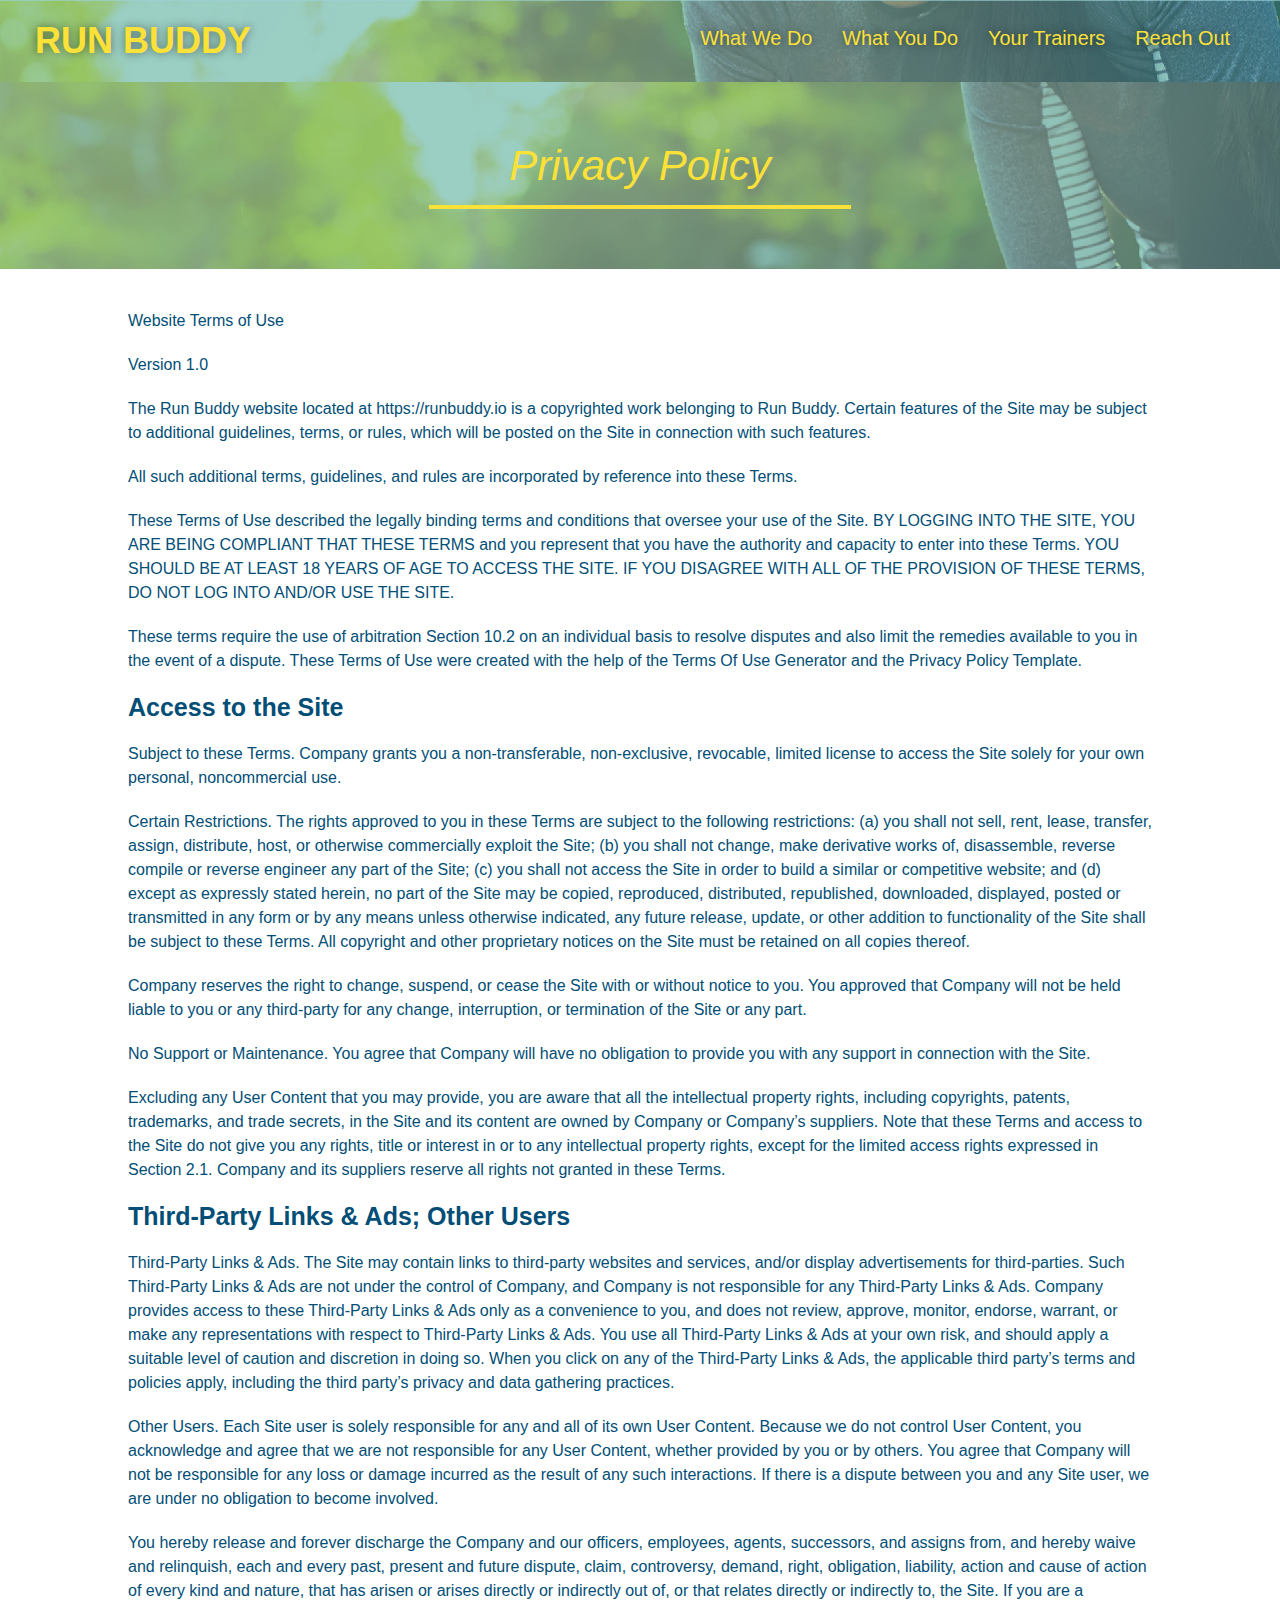
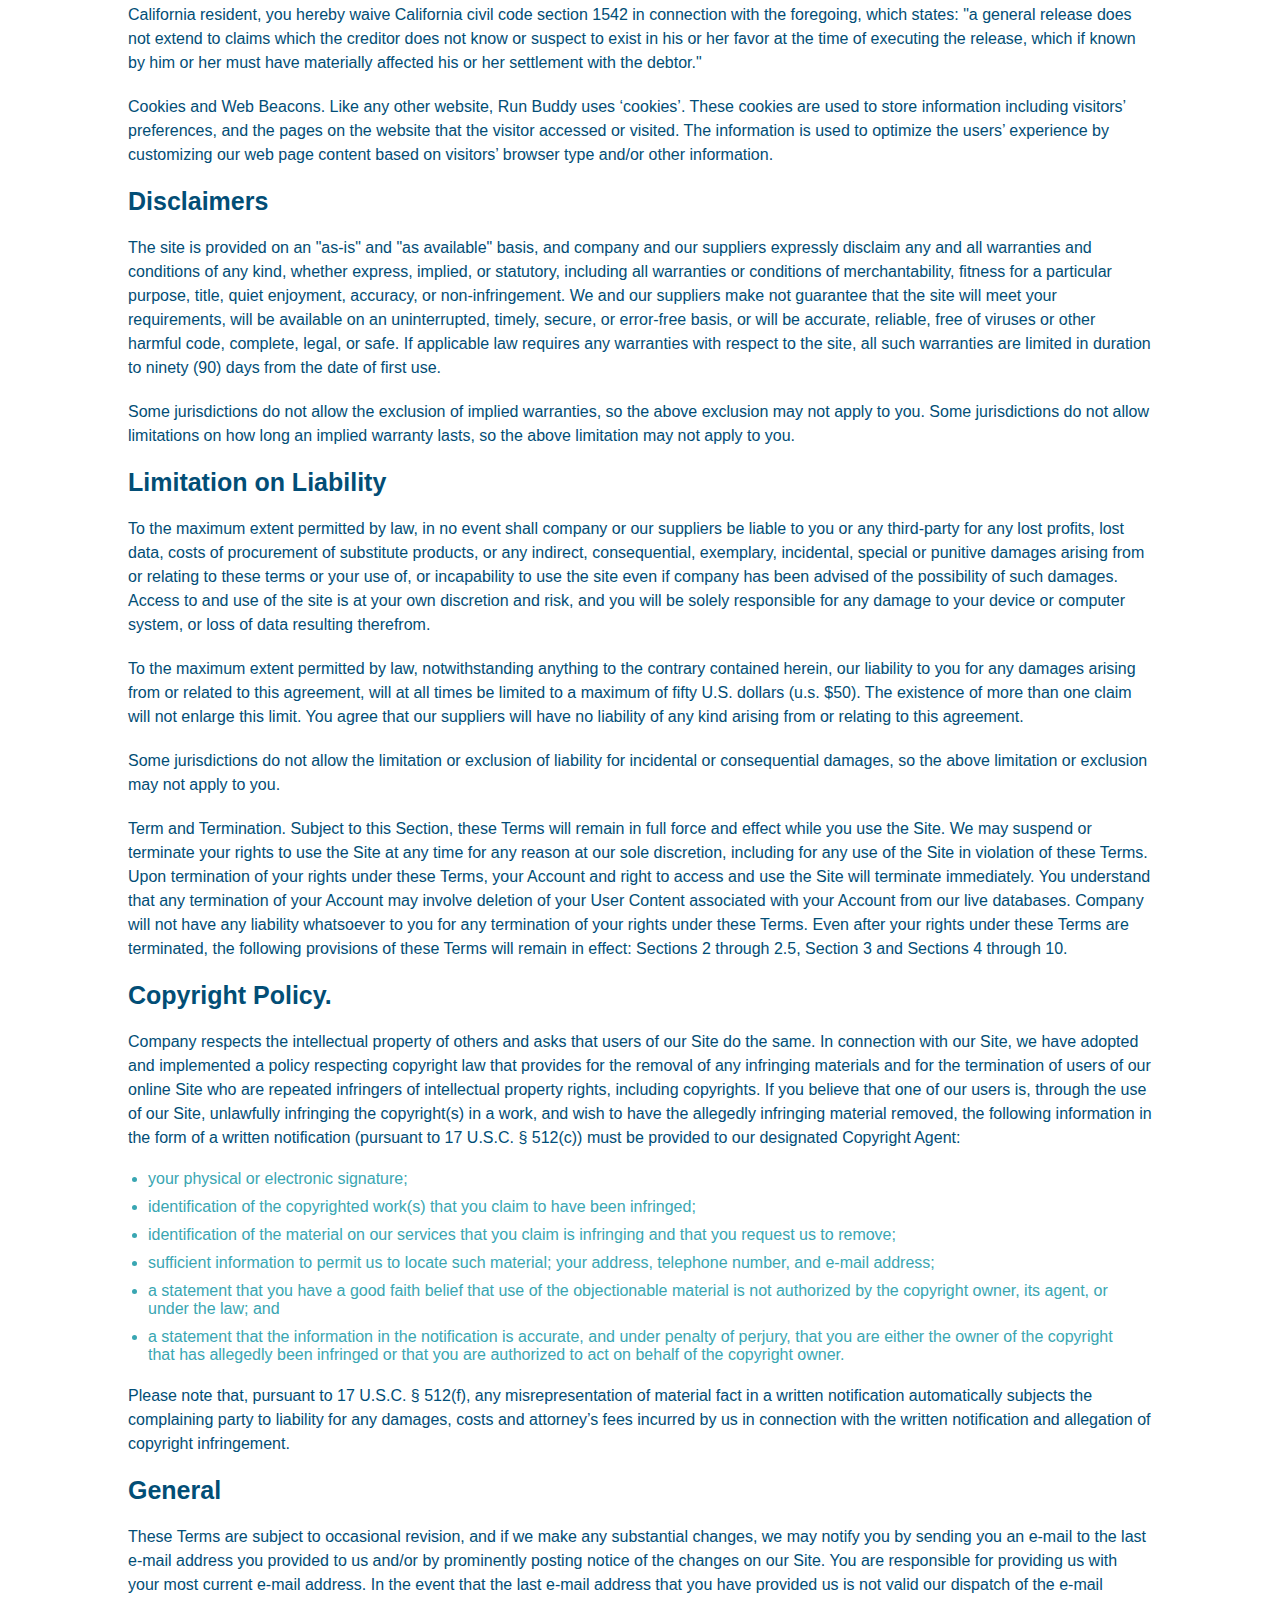
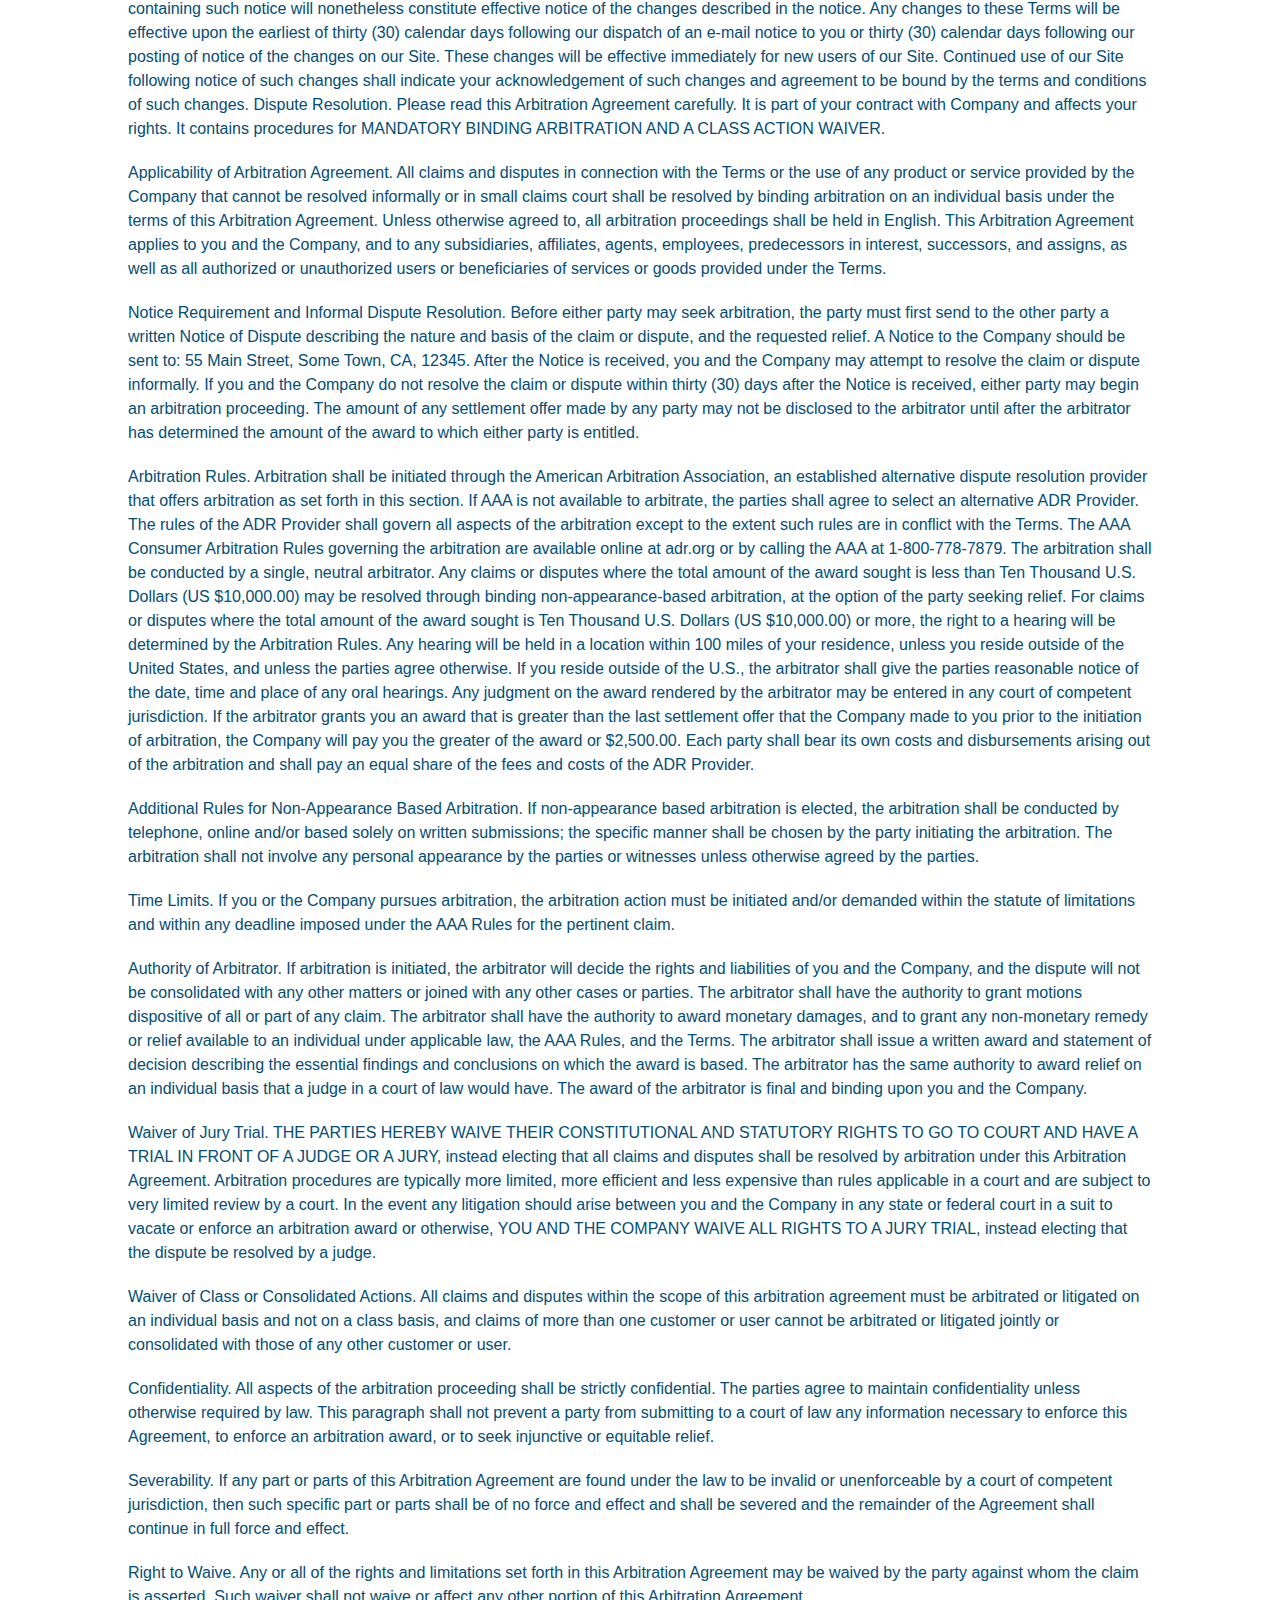
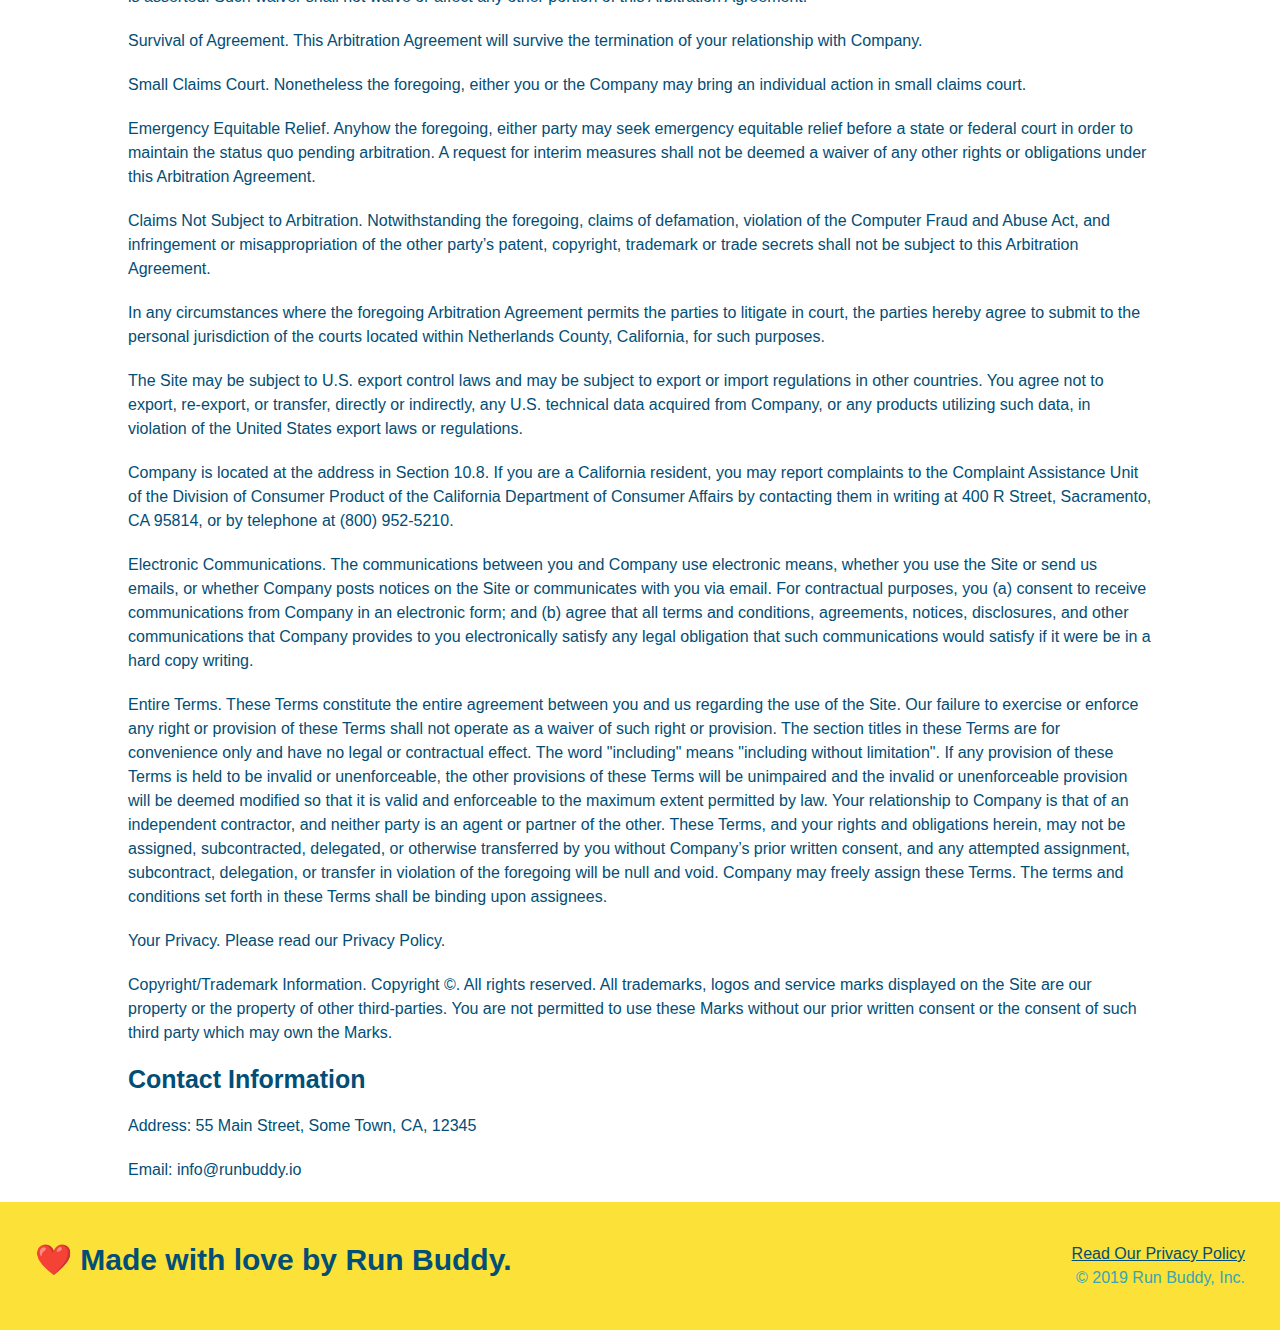
==== commit 4095efa2: "Restructuring complete 0_o" ====
--- a/privacy-policy.html
+++ b/privacy-policy.html
@@ -2,6 +2,7 @@
 <html lang="en">
   <head>
     <meta charset="UTF-8" />
+    <meta name="viewport" content="width=device-width, initial-scale=1.0" />
     <link rel="stylesheet" href="./assets/css/style.css" />
     <link rel="stylesheet" href="./assets/css/secondary-styles.css" />
     <title>Run Buddy - Privacy Policy</title>
--- a/assets/css/style.css
+++ b/assets/css/style.css
@@ -1,3 +1,9 @@
+:root {
+  --primary-color: #fce138;
+  --secondary-color: #024e76;
+  --tertiary-color: #39a6b2;
+}
+
 * {
   box-sizing: border-box;
   margin: 0;
@@ -5,7 +11,7 @@
 }
 
 body {
-  color: #39a6b2;
+  color: var(--tertiary-color);
   font-family: Helvetica, Arial, sans-serif;
 }
 
@@ -14,22 +20,31 @@
 
 header {
   padding: 20px 35px;
-  background-color: #39a6b2;
+  background-color: var(--tertiary-color);
   display: flex;
   justify-content: space-between;
   flex-wrap: wrap;
+  position: sticky;
+  position: -webkit-sticky;
+  top: 0;
+  background-image: url("../images/hero-bg.jpg");
+  background-size: cover;
+  background-attachment: fixed;
+  background-position: 80%;
+  z-index: 9999;
 }
 
 header h1 {
   font-weight: bold;
   margin: 0;
   font-size: 36px;
-  color: #fce138;
+  color: var(--primary-color);
+  text-shadow: 0 0 10px rgba(0, 0, 0, 0.5);
 }
 
 header a {
   text-decoration: none;
-  color: #fce138;
+  color: var(--primary-color);
 }
 
 header nav {
@@ -45,9 +60,17 @@
 }
 
 header nav ul li a {
-  margin: 0 30px;
+  padding: 10px 15px;
   font-weight: lighter;
   font-size: 1.55vw;
+  text-shadow: 0 0 10px rgba(0, 0, 0, 0.5);
+}
+
+header nav ul li a:hover {
+  background: var(--primary-color);
+  color: var(--secondary-color);
+  border-radius: 15px;
+  text-shadow: none;
 }
 
 /* HEADER / NAVBAR STYLES END */
@@ -56,7 +79,7 @@
 
 /* FOOTER STYLES START */
 footer {
-  background: #fce138;
+  background: var(--primary-color);
   padding: 40px 35px;
   display: flex;
   justify-content: space-between;
@@ -65,7 +88,7 @@
 }
 
 footer h2 {
-  color: #024e76;
+  color: var(--secondary-color);
   font-size: 30px;
   margin: 0;
 }
@@ -76,7 +99,7 @@
 }
 
 footer a {
-  color: #024e76;
+  color: var(--secondary-color);
 }
 /* END FOOTER STYLES */
 
@@ -89,10 +112,12 @@
 .hero {
   background-image: url('../images/hero-bg.jpg');
   background-size: cover;
-  background-position: center;
   display: flex;
   justify-content: center;
   flex-wrap: wrap;
+  align-items: flex-start;
+  background-attachment: fixed;
+  background-position: 80%;
 }
 
 .hero-cta {
@@ -101,22 +126,29 @@
   margin: 3.5%;
   color: #fff;
   font-size: 18px;
-  line-height: 1.3;
+  line-height: 1.2;
 }
 
 .hero-cta h2 {
   font-style: italic;
   font-size: 55px;
-  color: #fce138;
+  color: var(--primary-color);
+  text-shadow: 0 0 10px rgba(0, 0, 0, 0.5);
 }
 
 .hero-form {
-  border: 3px solid #024e76;
-  background-color: #fce138;
+  border: 3px solid var(--secondary-color);
+  background-color: rgba(255, 225, 56, 0.8);
   padding: 20px;
-  color: #024e76;
+  color: var(--secondary-color);
   width: 40%;
   margin: 3.5%;
+  border-radius: 15px;
+  box-shadow: 0 0 10px rgba(0, 0, 0, 0.5);
+}
+
+.hero-form button:hover {
+  background-color: var(--tertiary-color);  
 }
 
 .hero-form h3 {
@@ -128,13 +160,20 @@
 }
 
 .form-input {
-  border: 1px solid #024e76;
+  border: 1px solid var(--secondary-color);
   display: block;
   padding: 7px 15px;
   font-size: 16px;
-  color: #024e76;
+  color: var(--secondary-color);
   width: 100%;
   margin-bottom: 15px; 
+  border-radius: 10px;
+  background-color: rgba(255,255,255, 0.75);
+}
+
+.form-input:focus {
+  background-color: rgba(255,255,255, 1);
+  outline: none;
 }
 
 .hero-form label {
@@ -142,20 +181,81 @@
 }
 
 .hero-form button {
-  color: #fce138;
-  background-color: #024e76;
+  color: var(--primary-color);
+  background-color: var(--secondary-color);
   border: none;
   padding: 10px 20px;
   font-size: 16px;
+  border-radius: 10px;
 } 
+
+.checkbox-wrapper input, .radio-wrapper input {
+  opacity: 0;
+}
+
+.checkbox-wrapper label, .radio-wrapper label {
+  position: relative;
+  left: 10px;
+  margin: 10px;
+  line-height: 1.6;
+}
+
+.checkbox-wrapper label::before, .radio-wrapper label::before {
+  content: "";
+  height: 20px;
+  width: 20px;
+  background: rgba(255, 255, 255, 0.75);  
+  border: 1px solid var(--secondary-color);  
+  position: absolute;
+  top: -4px;
+  left: -30px;
+}
+
+.radio-wrapper label::before {
+  border-radius: 50%;
+}
+
+.radio-wrapper label::after {
+  content: "";
+  height: 20px;
+  width: 20px;
+  border-radius: 50%;
+  background: var(--secondary-color);
+  position: absolute;
+  left: -29px;
+  top: -3px;
+  background-image: radial-gradient(circle, var(--tertiary-color), var(--secondary-color));
+}
+
+.checkbox-wrapper label::after {
+  content: "";
+  height: 6px;
+  width: 14px;
+  border-left: 2px solid var(--secondary-color);
+  border-bottom: 2px solid var(--secondary-color);
+  position: absolute;
+  left: -26px;
+  top: 1px;
+  transform: rotate(-58deg);
+}
+
+.checkbox-wrapper input + label::after, 
+.radio-wrapper input + label::after {
+  content: none;
+}
+
+.checkbox-wrapper input:checked + label::after, 
+.radio-wrapper input:checked + label::after {
+  content: "";
+}
 /* HERO STYLES END */
 
 
 /* SECTION TITLE STYLES START */
 .section-title {
-  font-size: 55px;
+  font-size: 48px;
   border-bottom: 3px solid;
-  color: #024e76;
+  color: var(--secondary-color);
   padding-bottom: 20px;
   text-align: center;
   margin: 0 auto 35px auto;
@@ -163,19 +263,18 @@
 }
 
 .primary-border {
-  border-color: #fce138;
+  border-color: var(--primary-color);
 }
 
 .secondary-border {
-  border-color: #39a6b2;
+  border-color: var(--tertiary-color);
 }
 /* SECTION TITLE STYLES END */
 
 /* WHAT WE DO STYLES */
-
 .intro p {
   line-height: 1.7;
-  color: #39a6b2;
+  color: var(--tertiary-color);
   width: 80%;
   margin: 0 auto;
   font-size: 20px;
@@ -186,22 +285,25 @@
 
 /* WHAT YOU DO STYLES START */
 .steps { 
-  background: #fce138;
+  background: var(--primary-color);
 }
 
 .step {
   margin: 50px auto;
   padding-bottom: 50px;
   width: 80%;
-  border-bottom: 1px solid #39a6b2;
   display: flex;
   flex-wrap: wrap;
   align-items: center;
   justify-content: space-between;
 }
 
+.step:last-child {
+  border-bottom: none;
+}
+
 .step h3 {
-  color: #024e76;
+  color: var(--secondary-color);
   font-size: 46px;
   flex: 1 30%;
 }
@@ -227,16 +329,15 @@
 }
 
 .step-text p {
-  color: #39a6b2;
+  color: var(--tertiary-color);
   font-size: 18px;
 }
 
 .step-text h4 {
   font-size: 26px;
   line-height: 1.5;
-  color: #024e76;
-}
-
+  color: var(--secondary-color);
+}
 /* WHAT YOU DO STYLES END */
 
 /* MEET THE TRAINERS START */
@@ -251,8 +352,8 @@
 .trainer {
   margin: 20px;
   flex: 1;
-  background: #024e76;
-  color: #fce138;
+  background: var(--secondary-color);
+  color: var(--primary-color);
 }
 
 .trainer img {
@@ -281,11 +382,11 @@
 
 /* REACH OUT STYLES START */
 .contact {
-  background: #024e76;
+  background: var(--secondary-color);
 }
 
 .contact h2 {
-  color: #fce138;
+  color: var(--primary-color);
 }
 
 .contact-info {
@@ -308,7 +409,7 @@
 }
 
 .contact-info h3 {
-  color: #fce138;
+  color: var(--primary-color);
   font-size: 32px;
 }
 
@@ -320,31 +421,42 @@
 }
 
 .contact-form input, .contact-form textarea {
-  border: 1px solid #024e76;
+  border: 1px solid var(--secondary-color);
   display: block;
   padding: 7px 15px;
   font-size: 16px;
-  color: #024e76;
+  color: var(--secondary-color);
   width: 100%;
   margin-bottom: 15px;
   margin-top: 5px;
+  border-radius: 10px;
+  background-color: rgba(255,255,255, 0.75);
+}
+
+.contact-form input:focus, .contact-form textarea:focus {
+  background-color: rgba(255,255,255, 1);
+  outline: none;
 }
 
 .contact-form button {
   width: 100%;
   border: none;
-  background: #fce138;
-  color: #024e76;
+  background: var(--primary-color);
+  color: var(--secondary-color);
   text-align: center;
   padding: 15px 0;
   font-size: 16px;
+  border-radius: 10px;
+}
+
+.contact-form button:hover {
+  color: var(--primary-color);
+  background: var(--tertiary-color);
 }
 
 .contact-info a {
-  color: #fce138;
-}
-
-
+  color: var(--primary-color);
+}
 /* REACH OUT STYLES END */
 
 /* UTILITIES */
@@ -358,4 +470,117 @@
 
 .flex-row {
   display: flex;
-}+}
+
+/* MEDIA QUERY FOR SMALLER DESKTOP SCREENS AND SMALLER */
+@media screen and (max-width: 980px) {
+  header {
+    padding-bottom: 0;
+    justify-content: center;
+    position: relative;
+  }
+
+  header h1 {
+    width: 100%;
+    text-align: center;
+  }
+
+  header nav ul {
+    margin-top: 20px;
+    width: 100%;
+    justify-content: center;
+  }
+
+  header nav ul li a {
+    font-size: 20px;
+  }
+
+  footer h2, footer div {
+    text-align: center;
+    width: 100%;
+  }
+
+  .hero-cta, .hero-form {
+    width: 100%;
+  }
+  
+  .hero-cta {
+    text-align: center;
+  }
+
+  .section-title {
+    width: 80%;
+  }
+  
+  .trainer {
+    flex: 0 70%;
+  }
+  
+  .contact-info iframe{
+    flex: 1 100%;
+  }
+}
+
+/* MEDIA QUERY FOR TABLETS AND SMALLER */
+@media screen and (max-width: 768px) {
+  section {
+    padding: 30px 15px;
+  }
+
+  .step h3 {
+    flex: 1 100%;
+    text-align: center;
+  }
+
+  .step-info {
+    flex: 2 100%;
+    text-align: center;
+    justify-content: center;
+  }
+
+  .step-img {
+    flex: 0 32%;
+    margin-right: 0;
+    margin-top: 15px;
+    margin-bottom: 15px;
+  }
+
+  .step-text {
+    flex: 100%;  
+  }
+
+  .trainer-bio h3, .trainer-bio h4 {
+    display: block;
+  }
+}
+
+/* MEDIA QUERY FOR MOBILE PHONES AND SMALLER */
+@media screen and (max-width: 575px) {
+  .hero-form button {
+    width: 100%;
+  }
+
+  .section-title {
+    width: 95%;
+  }
+
+  .intro p {
+    width: 100%;
+  }
+
+  .trainer {
+    flex: 0 100%;
+  }
+
+  .contact-info {
+    text-align: center;
+  }
+
+  .contact-info > * {
+    flex: 0 100%;
+  }
+
+  .contact-form {
+    order: 3;
+  }
+}
